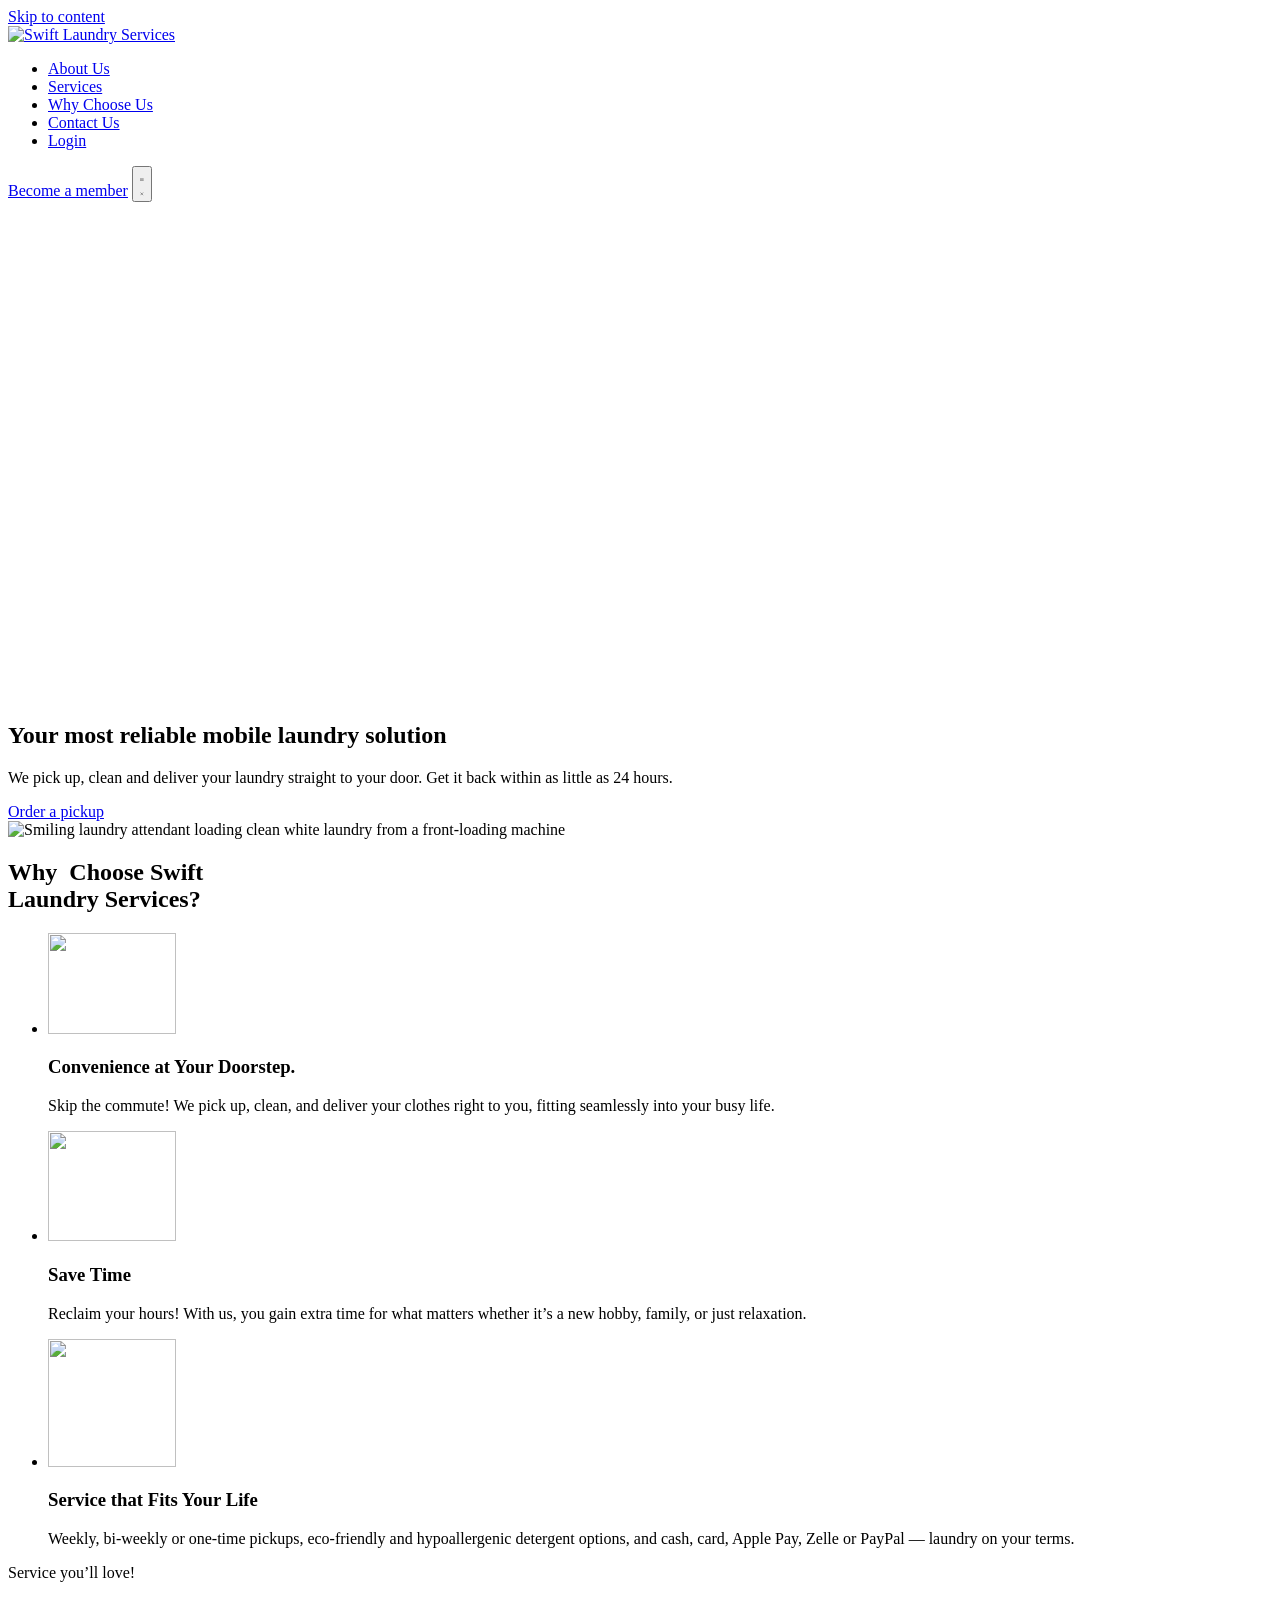
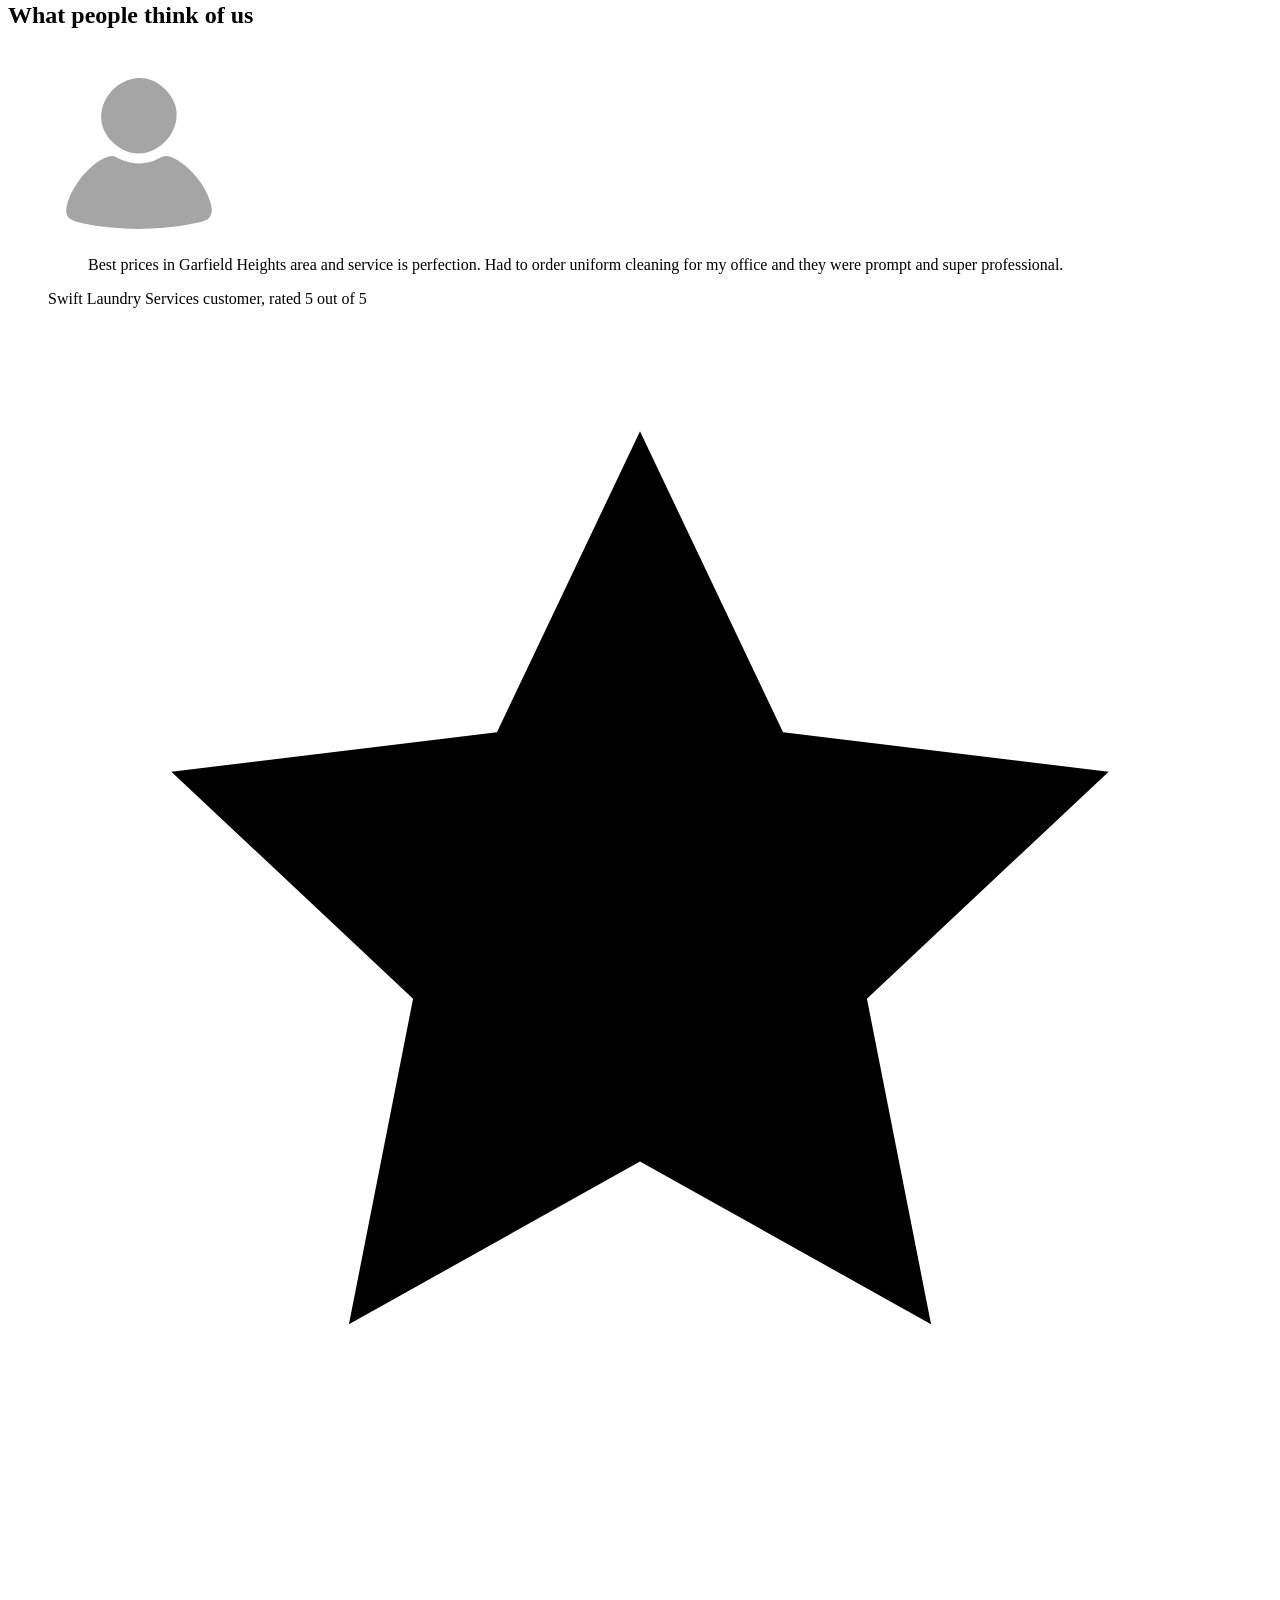
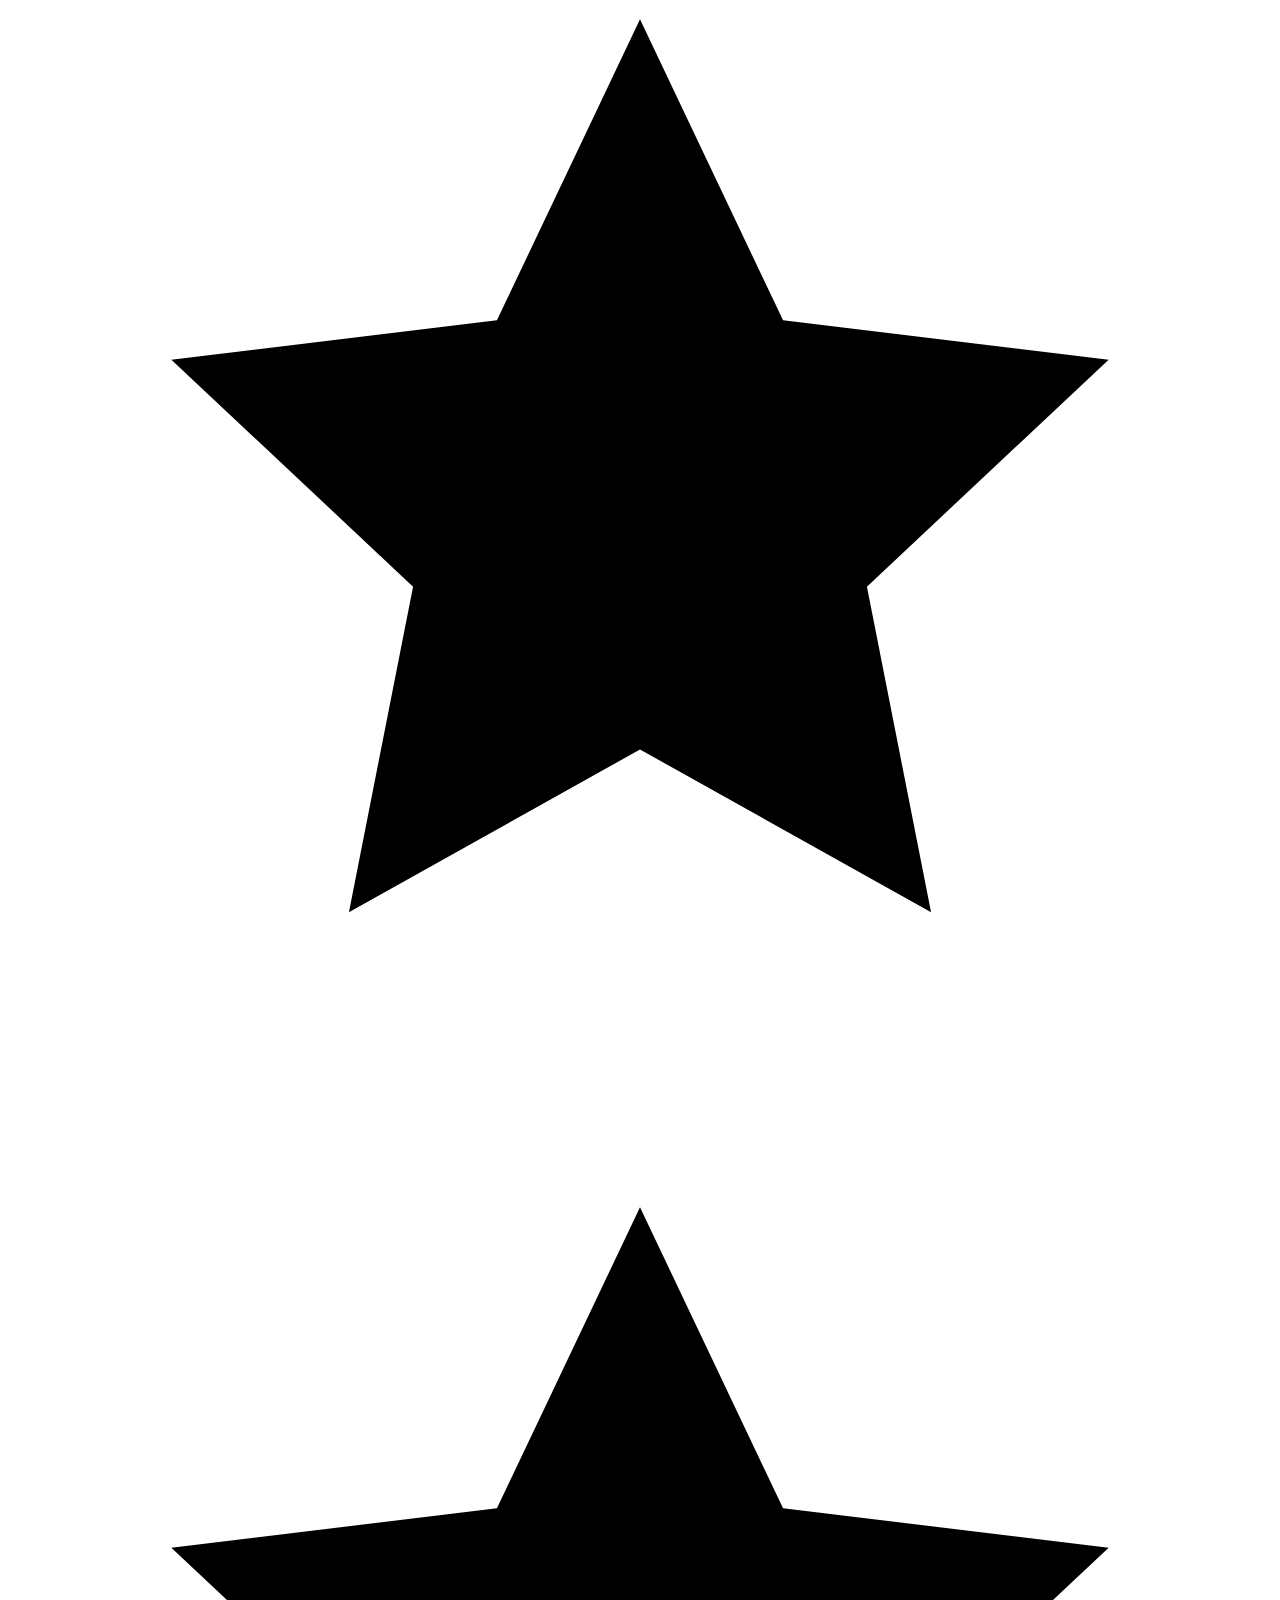
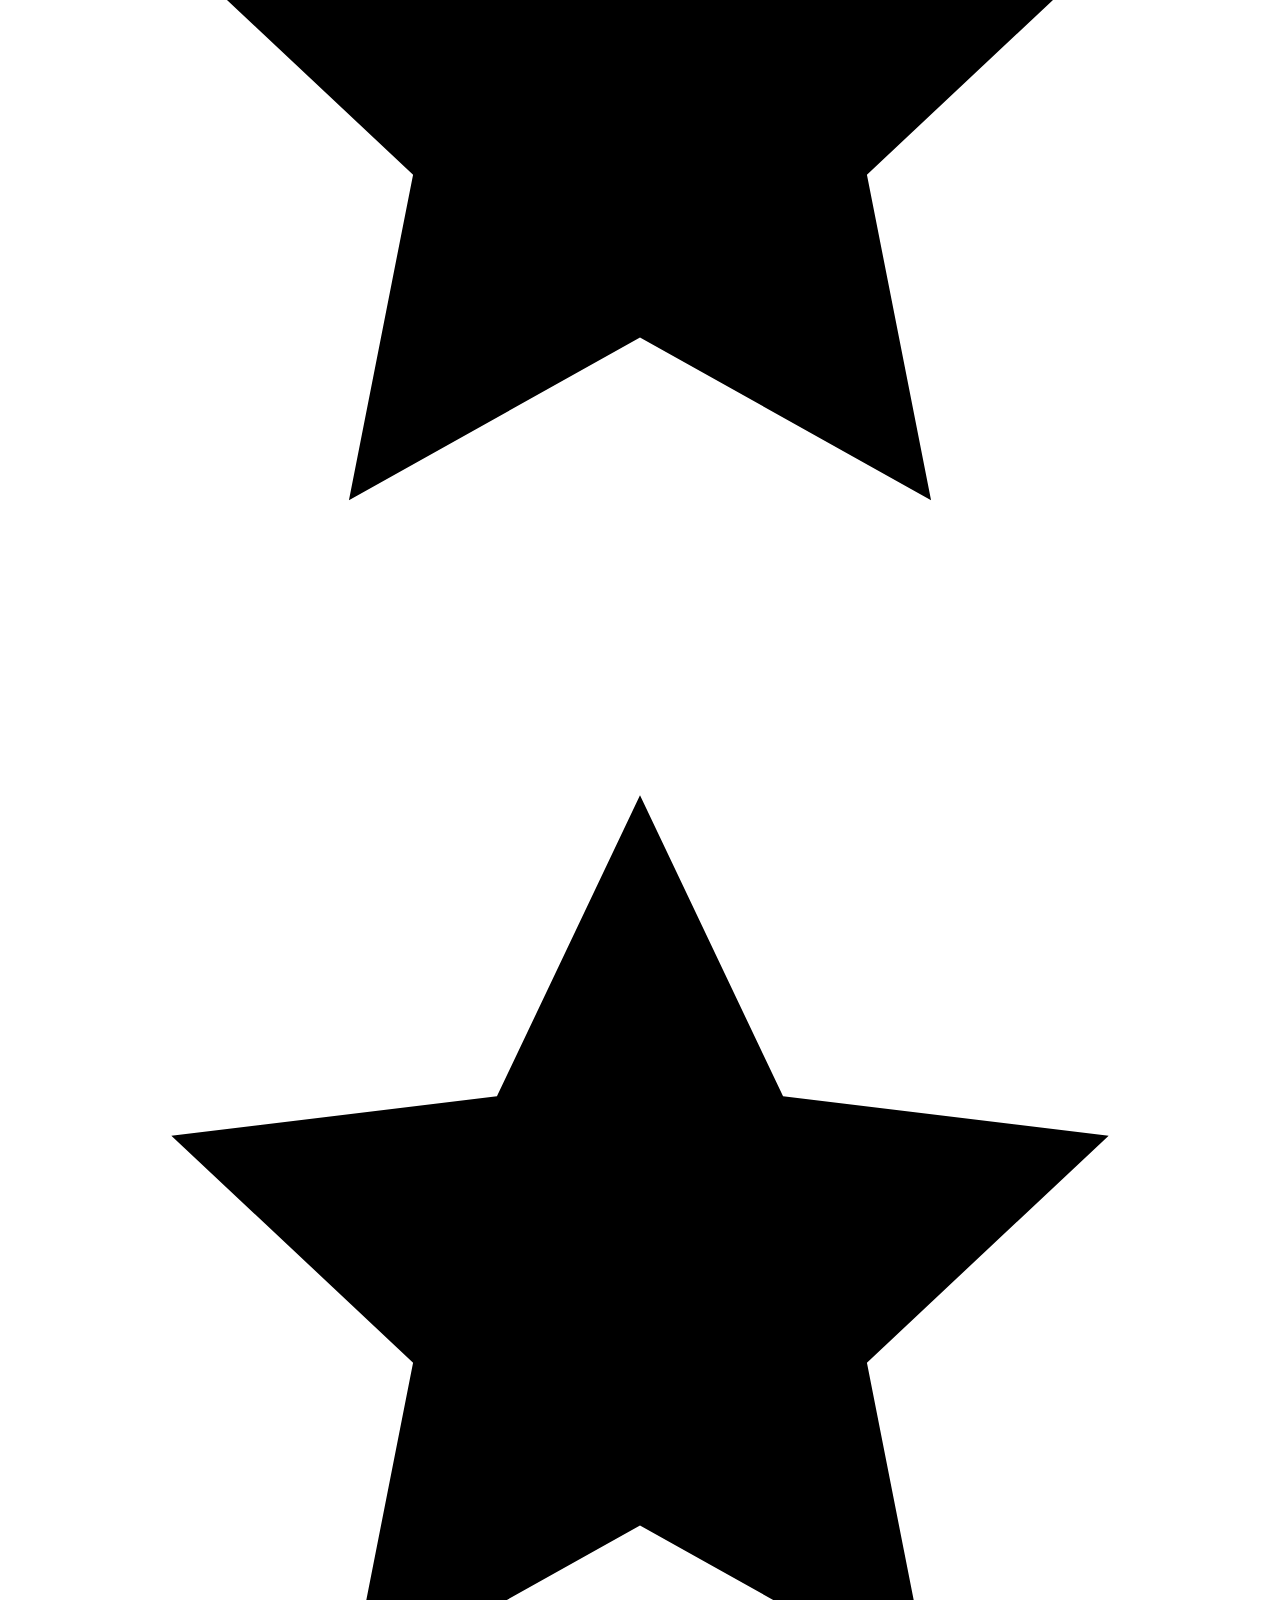
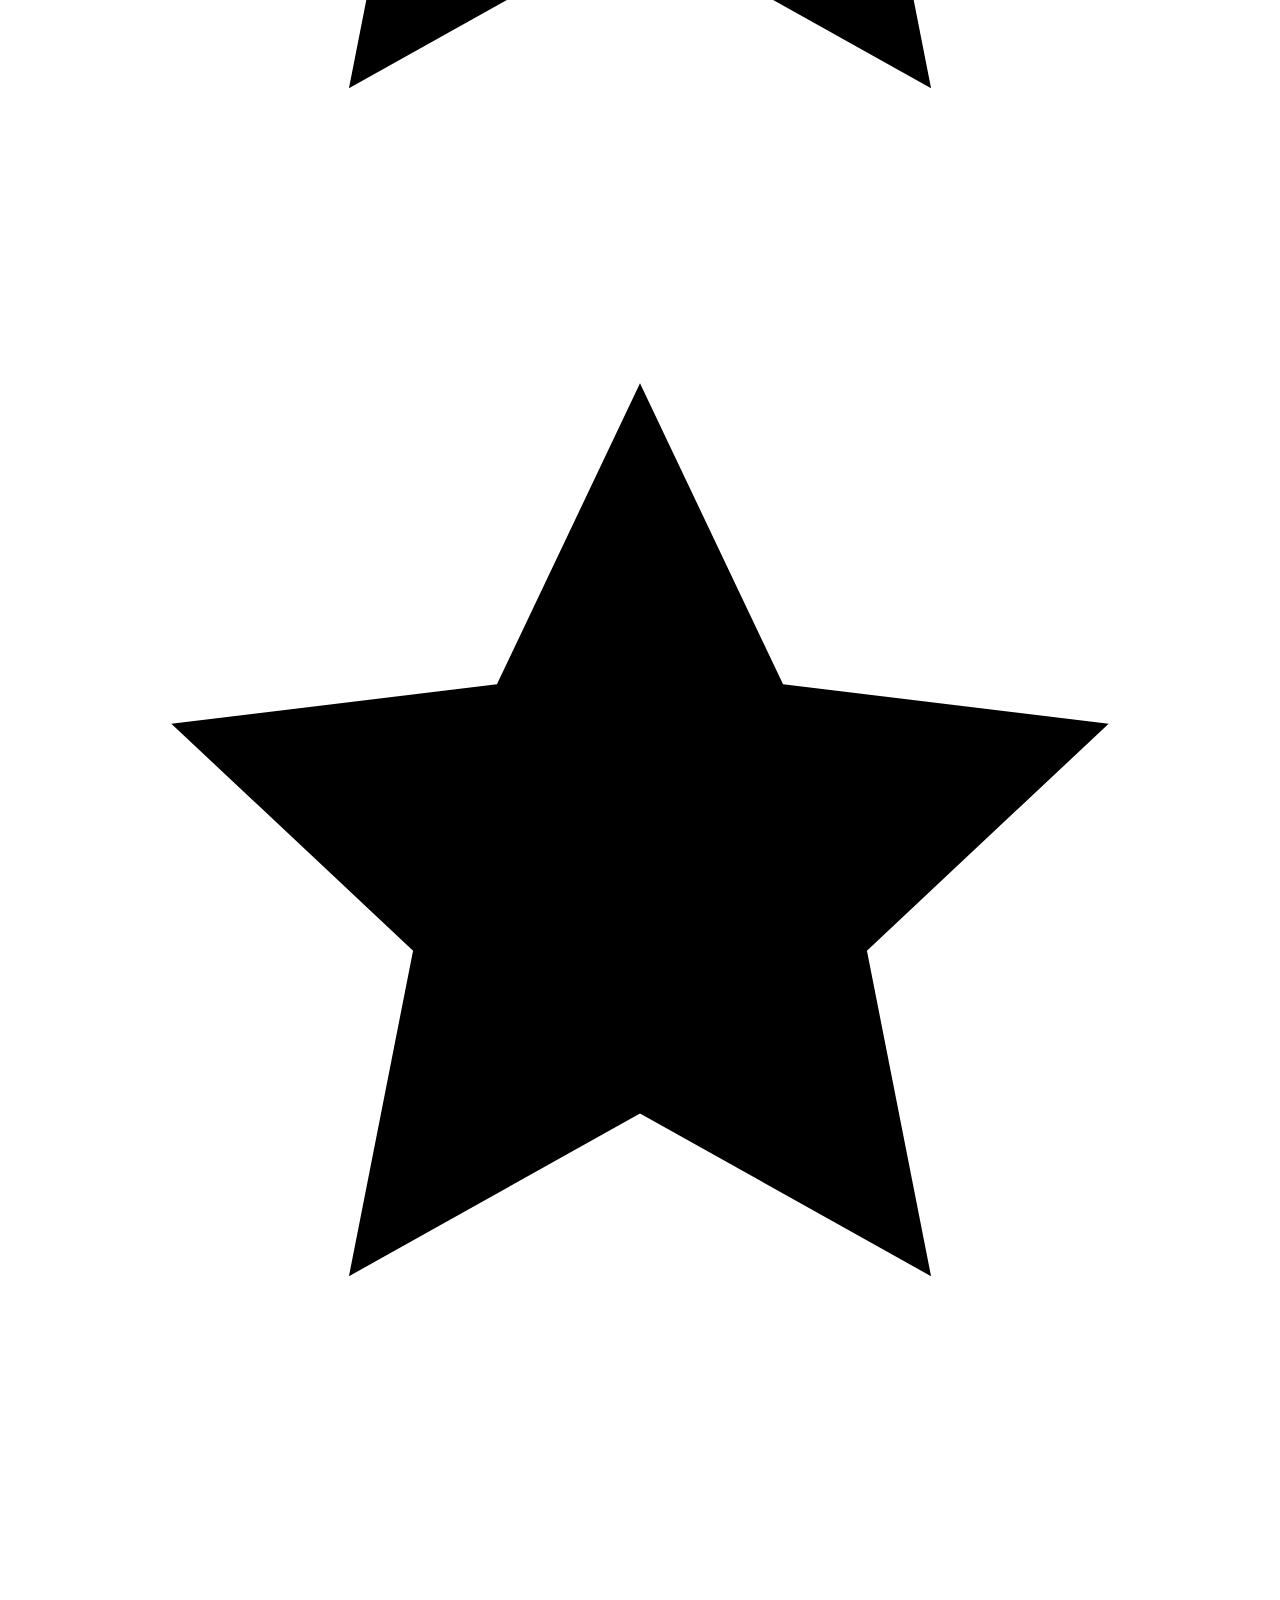
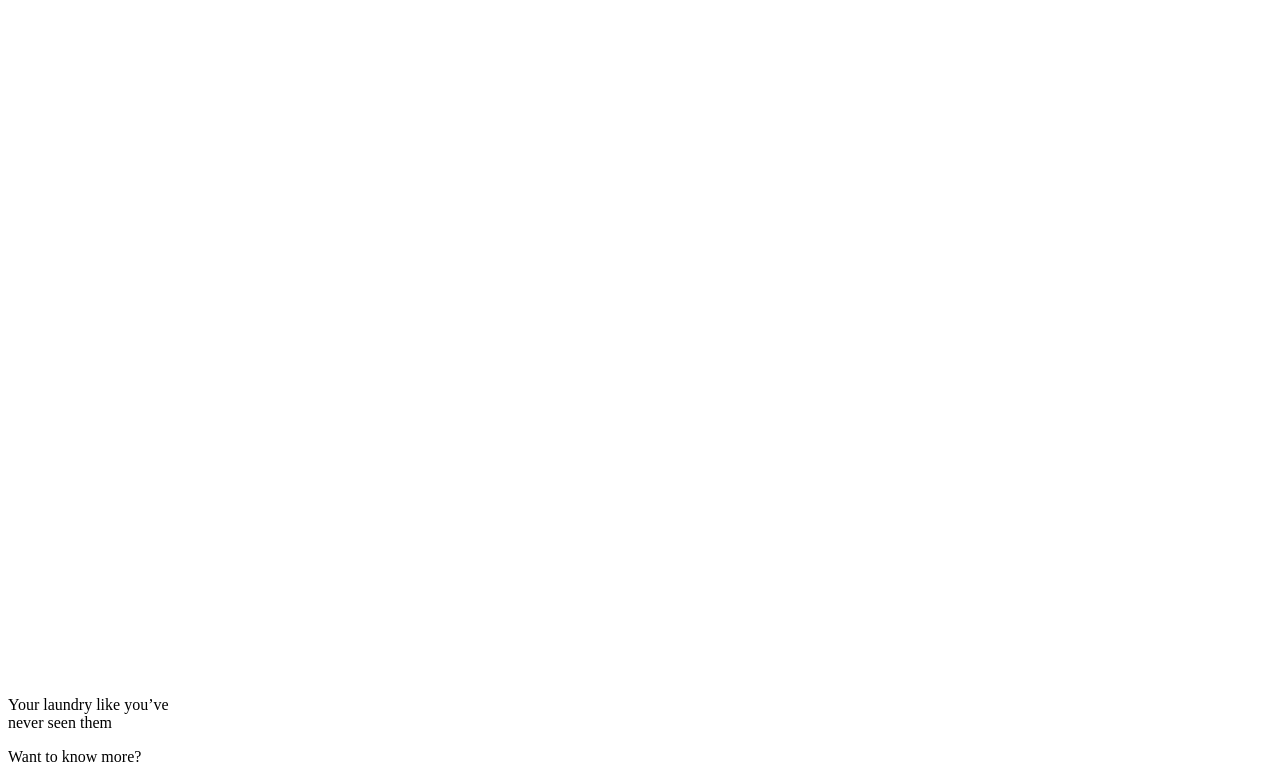
==== index.html @ 9d8fa83d "Add owner's email, Instagram and Facebook; fix 404 base path to /website-pdf/" ====
<!doctype html>
<html lang="en">
<head>
<meta charset="utf-8">
<meta name="viewport" content="width=device-width, initial-scale=1, viewport-fit=cover">
<title>Swift Laundry Services | Mobile Laundry Pickup & Delivery in Garfield Heights</title>
<meta name="description" content="Mobile laundry pickup and delivery in Garfield Heights and the Cleveland suburbs. We pick up, clean and deliver your laundry — back within as little as 24 hours.">
<link rel="canonical" href="https://swift-laundry-services.github.io/website-pdf/">
<meta name="theme-color" content="#3E157B">
<meta property="og:type" content="website">
<meta property="og:site_name" content="Swift Laundry Services">
<meta property="og:title" content="Swift Laundry Services | Mobile Laundry Pickup & Delivery in Garfield Heights">
<meta property="og:description" content="Mobile laundry pickup and delivery in Garfield Heights and the Cleveland suburbs. We pick up, clean and deliver your laundry — back within as little as 24 hours.">
<meta property="og:url" content="https://swift-laundry-services.github.io/website-pdf/">
<meta property="og:image" content="https://swift-laundry-services.github.io/website-pdf/assets/img/og-image.png">
<meta property="og:image:width" content="1200">
<meta property="og:image:height" content="630">
<meta property="og:image:alt" content="Swift Laundry Services — your most reliable mobile laundry solution">
<meta name="twitter:card" content="summary_large_image">
<meta name="twitter:title" content="Swift Laundry Services | Mobile Laundry Pickup & Delivery in Garfield Heights">
<meta name="twitter:description" content="Mobile laundry pickup and delivery in Garfield Heights and the Cleveland suburbs. We pick up, clean and deliver your laundry — back within as little as 24 hours.">
<meta name="twitter:image" content="https://swift-laundry-services.github.io/website-pdf/assets/img/og-image.png">
<link rel="icon" href="favicon.ico" sizes="any">
<link rel="icon" href="assets/img/favicon.svg" type="image/svg+xml">
<link rel="apple-touch-icon" href="assets/img/apple-touch-icon.png">
<link rel="manifest" href="site.webmanifest">
<link rel="preload" href="assets/fonts/montserrat-latin-var.woff2" as="font" type="font/woff2" crossorigin>
<link rel="stylesheet" href="assets/css/styles.css">
<script type="application/ld+json">
{
  "@context": "https://schema.org",
  "@type": "DryCleaningOrLaundry",
  "@id": "https://swift-laundry-services.github.io/website-pdf/#business",
  "name": "Swift Laundry Services",
  "url": "https://swift-laundry-services.github.io/website-pdf/",
  "logo": "https://swift-laundry-services.github.io/website-pdf/assets/img/logo.png",
  "image": "https://swift-laundry-services.github.io/website-pdf/assets/img/og-image.png",
  "description": "Mobile laundry service: we pick up, clean and deliver your laundry straight to your door, back within as little as 24 hours.",
  "telephone": "+1-714-402-7530",
  "email": "swiftlaundryservicess@gmail.com",
  "sameAs": [
    "https://www.instagram.com/swiftlaundryservicess/"
  ],
  "areaServed": [
    {
      "@type": "City",
      "name": "Garfield Heights, Ohio"
    },
    {
      "@type": "AdministrativeArea",
      "name": "Cleveland suburbs, Ohio"
    }
  ],
  "paymentAccepted": "Cash, Credit Card, Apple Pay, Zelle, PayPal",
  "currenciesAccepted": "USD",
  "hasOfferCatalog": {
    "@type": "OfferCatalog",
    "name": "Wash & Fold",
    "itemListElement": [
      {
        "@type": "Offer",
        "name": "Single Load (1/2 laundry bag, 1-10 lbs)",
        "price": "41.99",
        "priceCurrency": "USD"
      },
      {
        "@type": "Offer",
        "name": "Couple Load (1 laundry bag, 10-25 lbs)",
        "price": "56.99",
        "priceCurrency": "USD"
      },
      {
        "@type": "Offer",
        "name": "Family Load (2 laundry bags, 25-40 lbs)",
        "price": "79.99",
        "priceCurrency": "USD"
      }
    ]
  }
}
</script>
</head>
<body>
<a class="skip-link" href="#main">Skip to content</a>
<header class="site-header site-header--home">
  <div class="bar">
    <a class="brand" href="index.html" aria-label="Swift Laundry Services — home">
      <img src="assets/img/logo.svg" alt="Swift Laundry Services" width="324" height="112" data-logo>
    </a>
    <nav class="primary-nav" aria-label="Main">
      <ul class="nav-list">
        <li><a href="about.html">About Us</a></li>
        <li><a href="services.html">Services</a></li>
        <li><a href="why-choose-us.html">Why Choose Us</a></li>
        <li><a href="contact.html">Contact Us</a></li>
        <li><a href="login.html">Login</a></li>
      </ul>
    </nav>
    <a class="btn btn--purple header-member" href="login.html#create">Become a member</a>
    <button class="menu-toggle" type="button" aria-expanded="false" aria-controls="site-menu" aria-label="Open menu">
      <svg class="i-open" viewBox="0 0 22 16" aria-hidden="true" focusable="false"><path d="M0 1h22M0 8h22M0 15h22" stroke="currentColor" stroke-width="2"/></svg>
      <svg class="i-close" viewBox="0 0 22 22" aria-hidden="true" focusable="false"><path d="M3 3l16 16M19 3 3 19" stroke="currentColor" stroke-width="2.2"/></svg>
    </button>
    <nav class="menu-panel" id="site-menu" aria-label="Menu" hidden>
      <ul>
        <li class="menu-main"><a href="about.html">About Us</a></li>
        <li class="menu-main"><a href="services.html">Services</a></li>
        <li class="menu-main"><a href="why-choose-us.html">Why Choose Us</a></li>
        <li class="menu-main"><a href="contact.html">Contact Us</a></li>
        <li><a href="login.html">Login / Create account</a></li>
        <li><a href="order.html">Order a pickup</a></li>
        <li><a href="tel:+17144027530" data-href="tel">Call <span data-bind="phone">(714) 402-7530</span></a></li>
      </ul>
      <a class="btn btn--cyan" href="login.html#create">Become a member</a>
    </nav>
  </div>
</header>
<main id="main">
<section class="hero" aria-labelledby="hero-title">
  <div class="hero-bg"><picture><source type="image/webp" srcset="assets/img/design/hero-woman-640.webp 640w, assets/img/design/hero-woman-1037.webp 1037w" sizes="100vw"><img src="assets/img/design/hero-woman-1037.jpg" alt="Smiling woman holding a fresh, clean white towel to her face" width="1037" height="496" fetchpriority="high" decoding="async"></picture></div>
  <div class="hero-box">
    <h1 id="hero-title">Your most reliable mobile laundry solution</h1>
    <p>We pick up, clean and deliver your laundry straight to your door. Get it back within as little as 24 hours.</p>
    <a class="btn btn--purple" href="order.html">Order a pickup</a>
  </div>
</section>

<section class="why" aria-labelledby="why-title">
  <div class="wrap">
    <div class="why-photo"><picture><source type="image/webp" srcset="assets/img/design/why-laundromat-400.webp 400w, assets/img/design/why-laundromat-620.webp 620w" sizes="(min-width: 861px) 27vw, 90vw"><img src="assets/img/design/why-laundromat-620.jpg" alt="Smiling laundry attendant loading clean white laundry from a front-loading machine" width="620" height="670" loading="lazy" decoding="async"></picture></div>
    <div>
      <h2 class="h-lg" id="why-title">Why&nbsp; Choose Swift<br>Laundry Services?</h2>
      <ul class="why-list" role="list">
      <li><img src="assets/img/design/icons/box.svg" alt="" width="128" height="101" loading="lazy"><div><h3>Convenience at Your Doorstep.</h3><p>Skip the commute! We pick up, clean, and deliver your clothes right to you, fitting seamlessly into your busy life.</p></div></li>
      <li><img src="assets/img/design/icons/time.svg" alt="" width="128" height="110" loading="lazy"><div><h3>Save Time</h3><p>Reclaim your hours! With us, you gain extra time for what matters whether it’s a new hobby, family, or just relaxation.</p></div></li>
      <li><img src="assets/img/design/icons/smile.svg" alt="" width="128" height="128" loading="lazy"><div><h3>Service that Fits Your Life</h3><p>Weekly, bi-weekly or one-time pickups, eco-friendly and hypoallergenic detergent options, and cash, card, Apple Pay, Zelle or PayPal — laundry on your terms.</p></div></li>
      </ul>
    </div>
  </div>
</section>

<section class="reviews" aria-labelledby="reviews-title">
  <span class="eyebrow">Service you’ll love!</span>
  <h2 class="h-lg" id="reviews-title">What people think of us</h2>
  <div class="carousel" data-carousel>
    <!-- TODO(owner): add more REAL reviews as extra <figure class="review"> blocks; arrows appear automatically when there is more than one.
         The PDF's second sample review ("I recommend Poplin to everyone…") names another laundry company, so it is not used. -->
    <div class="carousel-track" aria-live="polite">
      <figure class="review">
        <div class="avatar"><svg aria-hidden="true" focusable="false" viewBox="0 0 182.0 187.0" width="182" height="187"><path fill="#FFFFFF" d="M176.63 90.06C176.63 137.35 138.29 175.69 91.00 175.69C43.71 175.69 5.37 137.35 5.37 90.06C5.37 42.76 43.71 4.42 91.00 4.42C138.29 4.42 176.63 42.76 176.63 90.06"/><path fill="#A5A5A5" d="M159.15 144.90C152.85 130.55 137.35 113.55 122.51 107.87C115.18 105.06 111.14 110.22 104.50 112.31C93.53 115.77 83.78 114.85 73.29 110.65C68.02 108.55 66.38 105.61 59.88 107.74C42.70 113.35 25.04 135.73 19.89 152.62C14.88 169.04 21.31 171.50 35.64 174.46C69.43 181.45 106.54 181.64 140.47 175.52C145.56 174.60 157.02 173.01 160.47 169.62C167.07 163.15 162.34 152.16 159.15 144.90"/><path fill="#A5A5A5" d="M116.83 39.89C81.94 6.14 30.10 58.95 64.76 93.29C99.66 127.88 152.47 74.35 116.83 39.89"/></svg></div>
        <blockquote><p>Best prices in Garfield Heights area and service is perfection. Had to order uniform cleaning for my office and they were prompt and super professional.</p></blockquote>
        <figcaption class="visually-hidden">Swift Laundry Services customer, rated 5 out of 5</figcaption>
        <div class="stars" aria-hidden="true"><svg viewBox="0 0 24 24" aria-hidden="true" focusable="false"><path fill="currentColor" d="M12 2.5l2.9 6.1 6.6.8-4.9 4.6 1.3 6.6L12 17.3l-5.9 3.3 1.3-6.6-4.9-4.6 6.6-.8z"/></svg><svg viewBox="0 0 24 24" aria-hidden="true" focusable="false"><path fill="currentColor" d="M12 2.5l2.9 6.1 6.6.8-4.9 4.6 1.3 6.6L12 17.3l-5.9 3.3 1.3-6.6-4.9-4.6 6.6-.8z"/></svg><svg viewBox="0 0 24 24" aria-hidden="true" focusable="false"><path fill="currentColor" d="M12 2.5l2.9 6.1 6.6.8-4.9 4.6 1.3 6.6L12 17.3l-5.9 3.3 1.3-6.6-4.9-4.6 6.6-.8z"/></svg><svg viewBox="0 0 24 24" aria-hidden="true" focusable="false"><path fill="currentColor" d="M12 2.5l2.9 6.1 6.6.8-4.9 4.6 1.3 6.6L12 17.3l-5.9 3.3 1.3-6.6-4.9-4.6 6.6-.8z"/></svg><svg viewBox="0 0 24 24" aria-hidden="true" focusable="false"><path fill="currentColor" d="M12 2.5l2.9 6.1 6.6.8-4.9 4.6 1.3 6.6L12 17.3l-5.9 3.3 1.3-6.6-4.9-4.6 6.6-.8z"/></svg></div>
      </figure>
    </div>
    <button class="carousel-btn carousel-btn--prev" type="button" aria-label="Previous review" hidden><svg class="" viewBox="0 0 24 24" aria-hidden="true" focusable="false"><path d="M19 12H5M12 19l-7-7 7-7"/></svg></button>
    <button class="carousel-btn carousel-btn--next" type="button" aria-label="Next review" hidden><svg class="" viewBox="0 0 24 24" aria-hidden="true" focusable="false"><path d="M5 12h14M12 5l7 7-7 7"/></svg></button>
  </div>
</section>

<section class="strip" aria-label="Your laundry like you’ve never seen it">
  <picture><source type="image/webp" srcset="assets/img/design/laundry-strip-800.webp 800w, assets/img/design/laundry-strip-1280.webp 1280w, assets/img/design/laundry-strip-1920.webp 1920w" sizes="100vw"><img src="assets/img/design/laundry-strip-1280.jpg" alt="Neatly folded colourful clothes, pressed shirts on hangers and stacked denim jeans" width="1920" height="812" loading="lazy" decoding="async"></picture>
  <p class="strip-banner">Your laundry like you’ve<br>never seen them</p>
</section>

<section class="faq-section" id="faq" aria-labelledby="faq-title">
  <span class="eyebrow">Want to know more?</span>
  <h2 class="faq-title" id="faq-title">Frequently asked <strong>questions</strong></h2>
  <div class="wrap faq-cols">
    <div class="faq-col">
      <details class="faq">
        <summary>How do you care for your laundry?<span class="pm" aria-hidden="true"></span></summary>
        <div class="faq-body"><p>Every order is sorted, stains are pre-treated, and your laundry is washed, dried and neatly folded before it comes back to you. If you have sensitive skin or prefer greener products, ask for our eco-friendly or hypoallergenic detergent options.</p></div>
      </details>
      <details class="faq">
        <summary>Pricing &amp; Payment?<span class="pm" aria-hidden="true"></span></summary>
        <div class="faq-body"><p>Wash &amp; fold is priced by the bag: <strong data-price="washFold.0.price">$41.99</strong> for a half bag (1–10 lbs), <strong data-price="washFold.1.price">$56.99</strong> for one full bag (10–25 lbs) and <strong data-price="washFold.2.price">$79.99</strong> for two full bags (25–40 lbs). Any additional weight is <span data-price="extraPerLb">$1.90</span>/lb, and we weigh your order at pickup. See all prices on our <a href="services.html">Services page</a>.</p><p>We accept cash, card, Apple Pay, Zelle and PayPal.</p></div>
      </details>
      <details class="faq">
        <summary>Pick-up / Drop-off?<span class="pm" aria-hidden="true"></span></summary>
        <div class="faq-body"><p>Pickup and delivery are handled directly by our own team, not third parties, with weekly, bi-weekly or one-time pickups. <a href="order.html">Request a pickup</a> or call us on <a href="tel:+17144027530" data-href="tel">(714) 402-7530</a>.</p></div>
      </details>
    </div>
    <div class="faq-col">
      <details class="faq">
        <summary>Do you serve my area?<span class="pm" aria-hidden="true"></span></summary>
        <div class="faq-body"><p>We serve Garfield Heights and the Cleveland suburbs. Not sure if your street is covered? Call us on <a href="tel:+17144027530" data-href="tel">(714) 402-7530</a> and we’ll let you know.</p></div>
      </details>
      <details class="faq">
        <summary>What are your turnaround times?<span class="pm" aria-hidden="true"></span></summary>
        <div class="faq-body"><p>You can get your laundry back within as little as 24 hours. Let us know when you book if you need it back by a certain day.</p></div>
      </details>
      <details class="faq faq--parent" open>
        <summary>Limitations?<span class="pm" aria-hidden="true"></span></summary>
        <div class="faq-body">
          <details class="faq-sub">
            <summary>Size limitations<span class="pm" aria-hidden="true"></span></summary>
            <div class="faq-body"><p>Very large or bulky items may need special handling. Please call us on <a href="tel:+17144027530" data-href="tel">(714) 402-7530</a> before your pickup and we’ll let you know what we can take.</p></div>
          </details>
          <details class="faq-sub">
            <summary>Weight limitations<span class="pm" aria-hidden="true"></span></summary>
            <div class="faq-body"><p>Our bag prices cover up to 40 lbs (two full bags). Any additional weight is <span data-price="extraPerLb">$1.90</span>/lb, and we weigh your order at pickup.</p></div>
          </details>
          <details class="faq-sub">
            <summary>Unsafe or Unsanitary Laundry<span class="pm" aria-hidden="true"></span></summary>
            <div class="faq-body"><p>For everyone’s safety we may not be able to accept laundry that is unsafe or unsanitary to handle. Please let us know about anything unusual when you book.</p></div>
          </details>
        </div>
      </details>
    </div>
  </div>
</section>

<section class="cta" aria-label="Book a pickup">
  <div class="cta-photo"><picture><source type="image/webp" srcset="assets/img/design/cta-family-700.webp 700w, assets/img/design/cta-family-1365.webp 1365w" sizes="(min-width: 861px) 71vw, 100vw"><img src="assets/img/design/cta-family-1365.jpg" alt="" width="1896" height="750" loading="lazy" decoding="async"></picture></div>
  <div class="cta-copy">
    <h2 id="cta-title">Why&nbsp; Choose Swift<br>Laundry Services?</h2>
    <p>We pick up, clean and deliver your laundry straight to your door. Get it back within as little as 24 hours.</p>
    <a class="btn btn--cyan" href="order.html">Order a pickup</a>
  </div>
</section>

</main>
<footer class="site-footer">
  <div class="wrap">
    <a href="index.html" aria-label="Swift Laundry Services — home"><img src="assets/img/logo.svg" alt="Swift Laundry Services" width="324" height="112" loading="lazy" data-logo></a>
    <ul class="footer-links">
      <li><a href="about.html">About Us</a></li>
      <li><a href="services.html">Services</a></li>
      <li><a href="why-choose-us.html">Why Choose Us</a></li>
      <li><a href="contact.html">Contact Us</a></li>
      <li><a href="order.html">Order a pickup</a></li>
    </ul>
    <div class="footer-meta">
      <a href="tel:+17144027530" data-href="tel"><span data-bind="phone">(714) 402-7530</span></a>
      <a href="#" data-href="email" data-requires="business.email" hidden><span data-bind="email"></span></a>
      <ul class="footer-social" data-social-row hidden>
        <li><a data-social="instagram" href="#" aria-label="Instagram" hidden><svg aria-hidden="true" focusable="false" viewBox="-0 -416 448 448"><path fill="currentColor" transform="scale(1,-1)" d="M224.10000610351562 307C160.5 307 109.19999694824219 255.6999969482422 109.19999694824219 192.10000610351562C109.19999694824219 128.5 160.5 77.20001220703125 224.10000610351562 77.20001220703125C287.70001220703125 77.20001220703125 339.0 128.5 339.0 192.10000610351562C339.0 255.70001220703125 287.70001220703125 307.0 224.10000610351562 307.0ZM224.10000610351562 117.39999389648438C183.0 117.39999389648438 149.40000915527344 150.89999389648438 149.40000915527344 192.09999084472656C149.40000915527344 233.29998779296875 182.90000915527344 266.79998779296875 224.10000610351562 266.79998779296875C265.29998779296875 266.79998779296875 298.79998779296875 233.29998779296875 298.79998779296875 192.09999084472656C298.79998779296875 150.89999389648438 265.1999816894531 117.39999389648438 224.09999084472656 117.39999389648438ZM370.5 311.70001220703125C370.5 296.79998779296875 358.5 284.8999938964844 343.70001220703125 284.8999938964844C328.8000183105469 284.8999938964844 316.9000244140625 296.8999938964844 316.9000244140625 311.70001220703125C316.9000244140625 326.5 328.9000244140625 338.5 343.70001220703125 338.5C358.5 338.5 370.5 326.5 370.5 311.70001220703125ZM446.6000061035156 284.5C444.8999938964844 320.3999938964844 436.70001220703125 352.20001220703125 410.3999938964844 378.3999938964844C384.1999816894531 404.6000061035156 352.3999938964844 412.79998779296875 316.5 414.6000061035156C279.5 416.70001220703125 168.60000610351562 416.70001220703125 131.60000610351562 414.6000061035156C95.80000305175781 412.8999938964844 64.0 404.70001220703125 37.69999694824219 378.5C11.399993896484375 352.29998779296875 3.29998779296875 320.5 1.4999847412109375 284.6000061035156C-0.6000213623046875 247.60000610351562 -0.6000213623046875 136.70001220703125 1.4999847412109375 99.70001220703125C3.199981689453125 63.800018310546875 11.399978637695312 32.0 37.699981689453125 5.800018310546875C63.99998474121094 -20.39996337890625 95.69998168945312 -28.5999755859375 131.59999084472656 -30.399993896484375C168.59999084472656 -32.5 279.5 -32.5 316.5 -30.399993896484375C352.3999938964844 -28.699981689453125 384.20001220703125 -20.5 410.3999938964844 5.800018310546875C436.6000061035156 32.000030517578125 444.79998779296875 63.800018310546875 446.6000061035156 99.70001220703125C448.70001220703125 136.70001220703125 448.70001220703125 247.50001525878906 446.6000061035156 284.5ZM398.79998779296875 60.0C391.0 40.399993896484375 375.8999938964844 25.29998779296875 356.1999816894531 17.399993896484375C326.6999816894531 5.699981689453125 256.6999816894531 8.399993896484375 224.0999755859375 8.399993896484375C191.49996948242188 8.399993896484375 121.39997863769531 5.79998779296875 91.99996948242188 17.399993896484375C72.39996337890625 25.199981689453125 57.299957275390625 40.29998779296875 49.39996337890625 60.0C37.69996643066406 89.5 40.39996337890625 159.5 40.39996337890625 192.10000610351562C40.39996337890625 224.70001220703125 37.799957275390625 294.79998779296875 49.39996337890625 324.20001220703125C57.19996643066406 343.8000183105469 72.29997253417969 358.9000244140625 91.99996948242188 366.8000183105469C121.49996948242188 378.5 191.49996948242188 375.8000183105469 224.0999755859375 375.8000183105469C256.6999816894531 375.8000183105469 326.79998779296875 378.4000244140625 356.1999816894531 366.8000183105469C375.79998779296875 359.0 390.8999938964844 343.9000244140625 398.79998779296875 324.20001220703125C410.5 294.70001220703125 407.79998779296875 224.70001220703125 407.79998779296875 192.10000610351562C407.79998779296875 159.5 410.5 89.4000244140625 398.79998779296875 60.0Z"/></svg></a></li>
        <li><a data-social="facebook" href="#" aria-label="Facebook" hidden><svg aria-hidden="true" focusable="false" viewBox="0 -448 512 510"><path fill="currentColor" transform="scale(1,-1)" d="M512 192C512 333.3999938964844 397.3999938964844 448.0 256.0 448.0C114.60000610351562 448.0 0.0 333.3999938964844 0.0 192.0C0.0 72.0 82.69999694824219 -28.79998779296875 194.1999969482422 -56.5V113.79998779296875H141.39999389648438V192.0H194.1999969482422V225.6999969482422C194.1999969482422 312.79998779296875 233.60000610351562 353.20001220703125 319.20001220703125 353.20001220703125C335.4000244140625 353.20001220703125 363.4000244140625 350.0 374.9000244140625 346.79998779296875V276.0C368.9000244140625 276.6000061035156 358.4000244140625 277.0 345.3000183105469 277.0C303.3000183105469 277.0 287.1000061035156 261.1000061035156 287.1000061035156 219.8000030517578V192.0H370.70001220703125L356.3000183105469 113.79998779296875H287.0V-62.100006103515625C413.79998779296875 -46.79998779296875 512.0 61.100006103515625 512.0 192.0Z"/></svg></a></li>
      </ul>
      <span>&copy; <span data-bind="year">2026</span> Swift Laundry Services</span>
    </div>
  </div>
</footer>
<script src="assets/js/site-config.js"></script>
<script src="assets/js/main.js"></script>
</body>
</html>
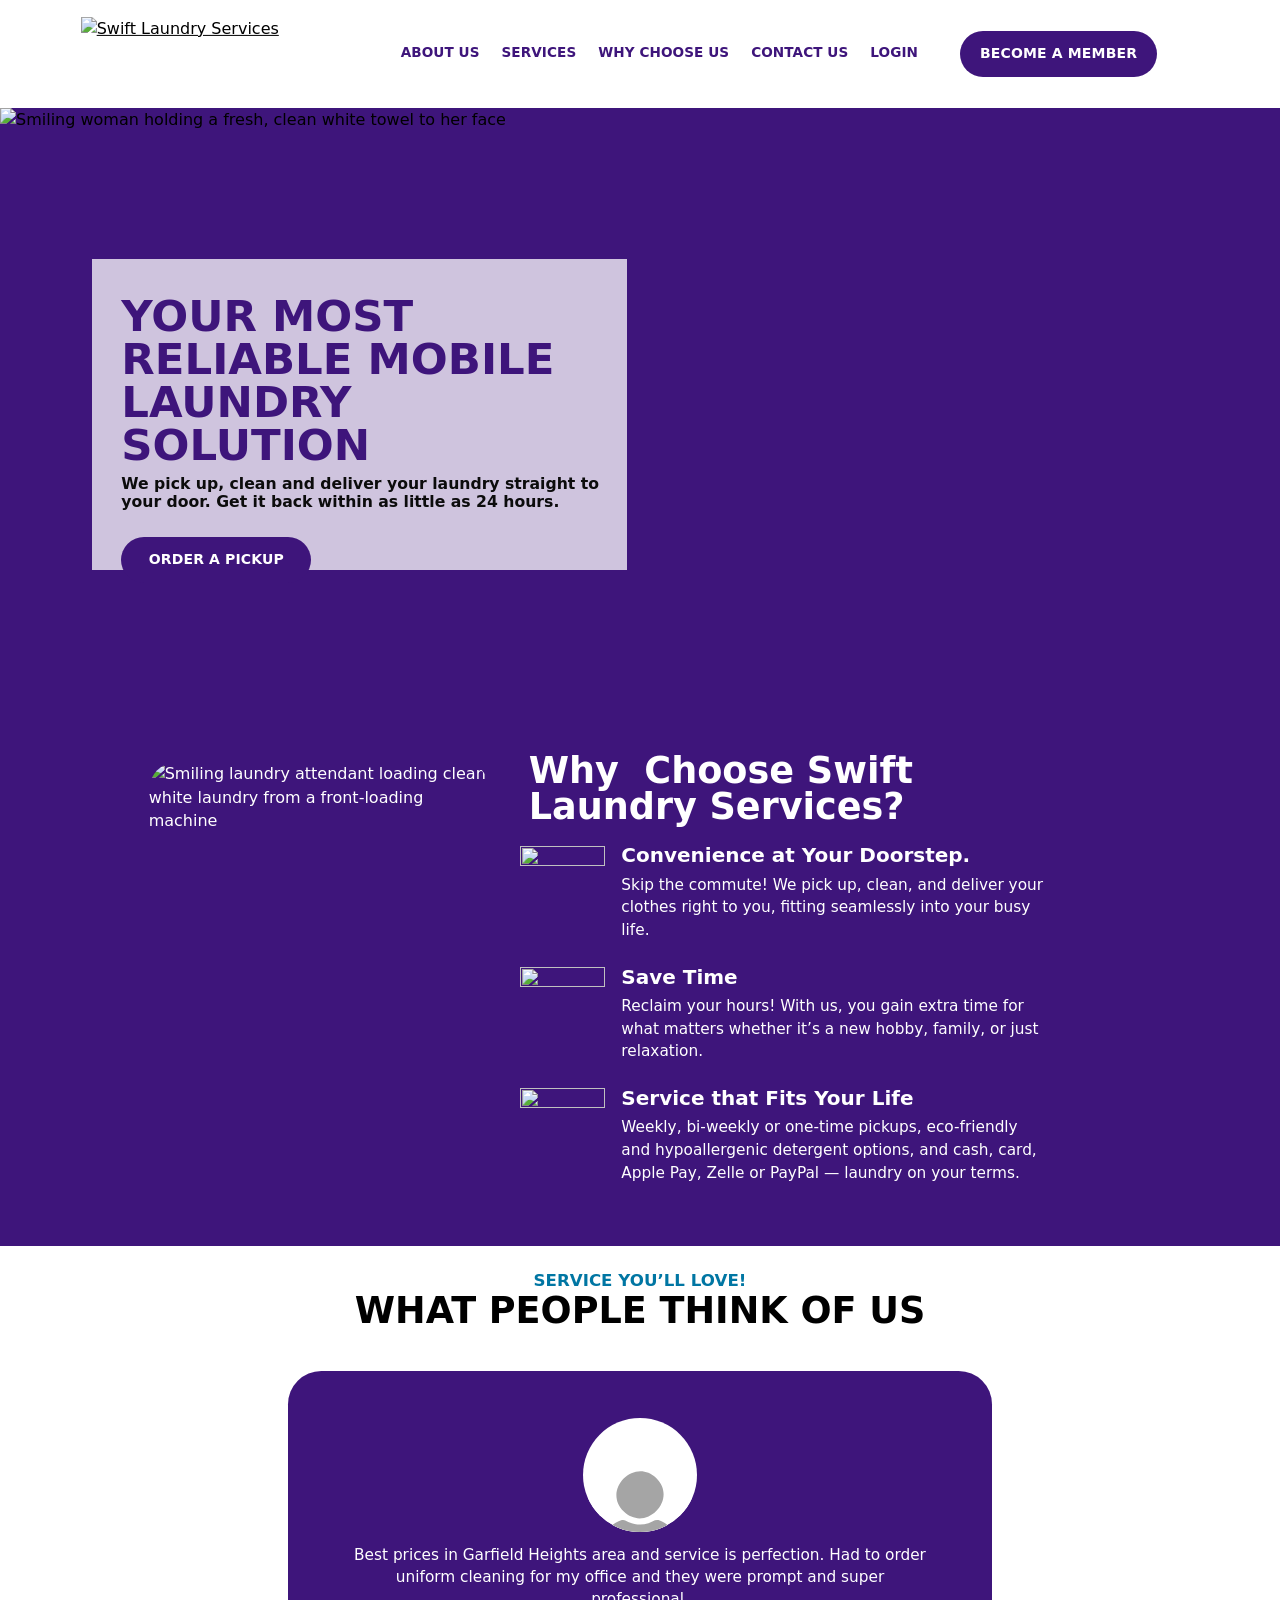
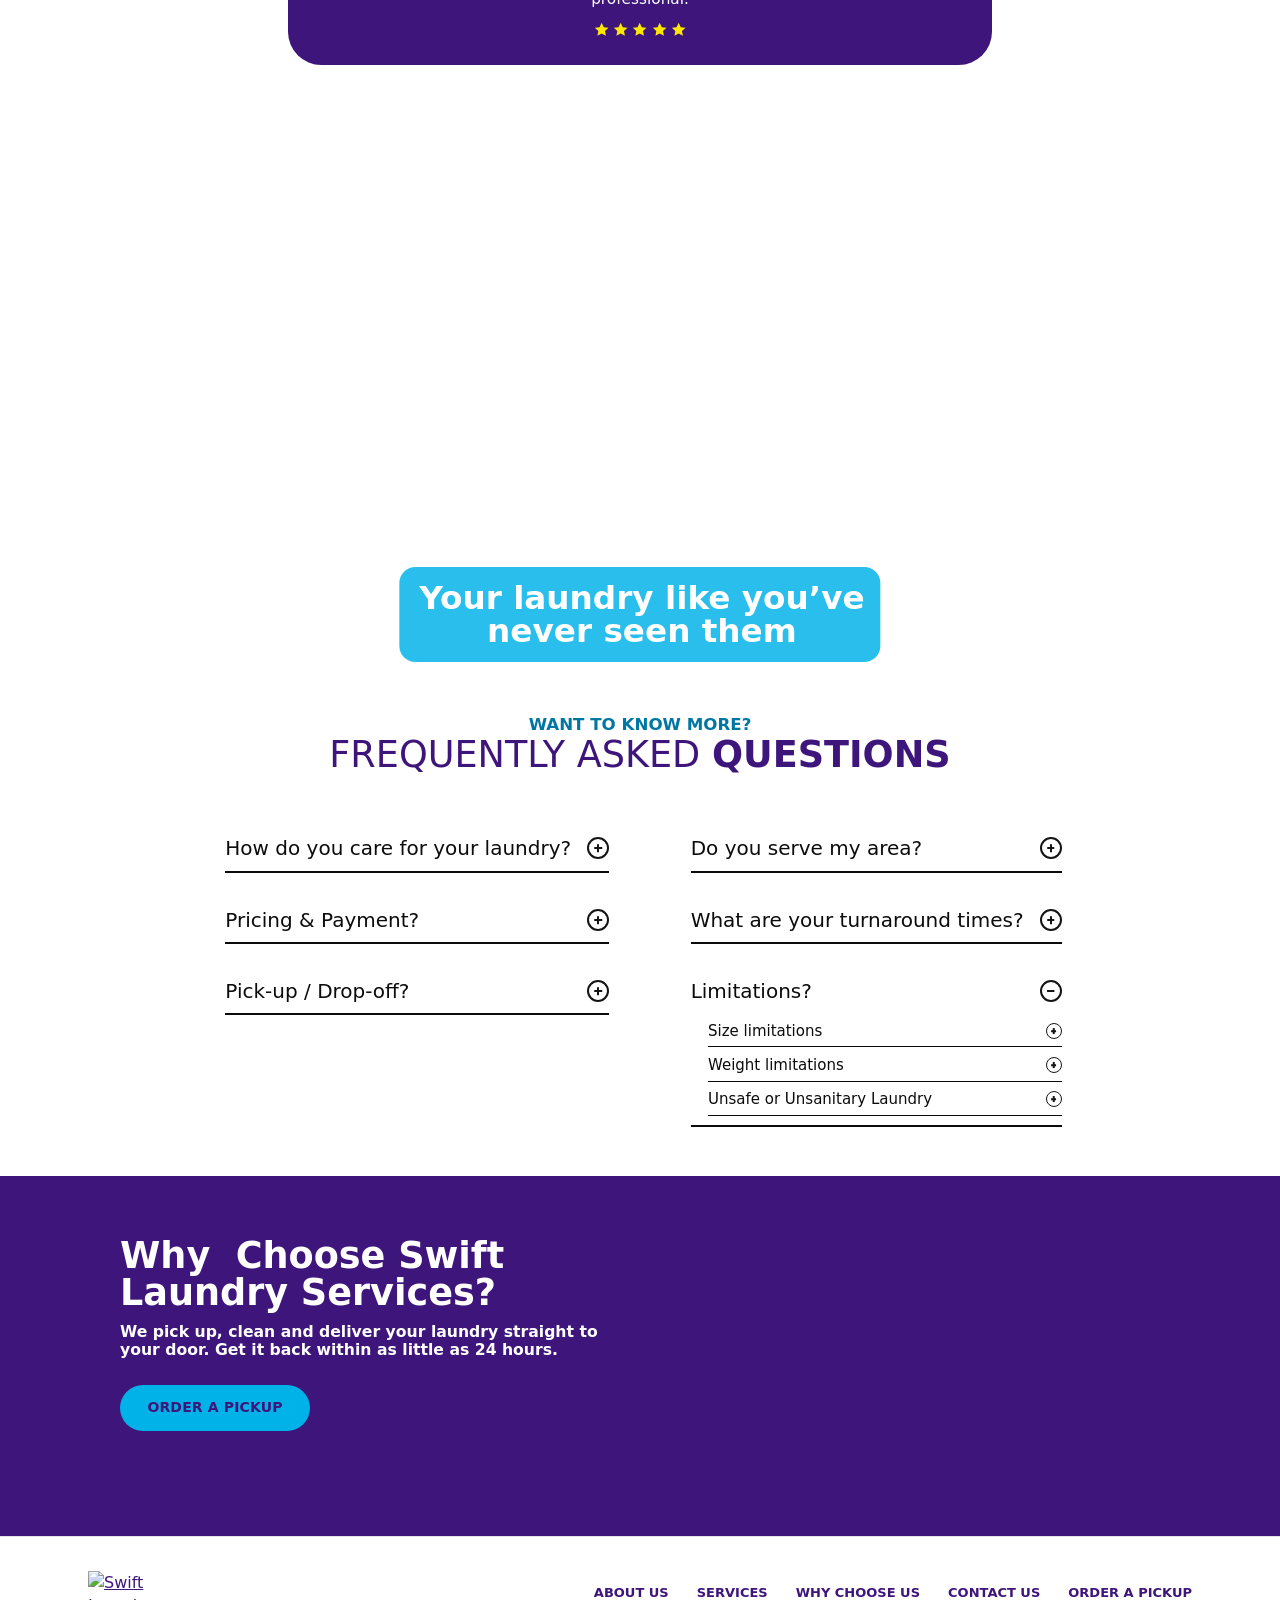
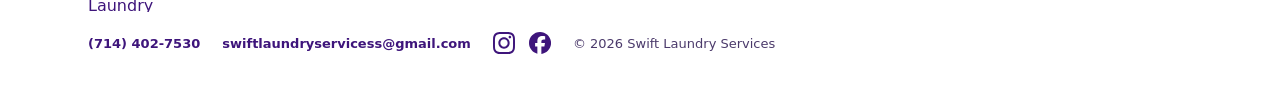
==== commit cb9f2db3: "Add author credits for Innocent Christo (meta author, humans.txt, source headers)" ====
--- a/index.html
+++ b/index.html
@@ -2,6 +2,9 @@
 <html lang="en">
 <head>
 <meta charset="utf-8">
+<!-- Designed & developed by Innocent Christo. © 2026 Innocent Christo. Built for Swift Laundry Services. -->
+<meta name="author" content="Innocent Christo">
+<link rel="author" href="humans.txt">
 <meta name="viewport" content="width=device-width, initial-scale=1, viewport-fit=cover">
 <title>Swift Laundry Services | Mobile Laundry Pickup & Delivery in Garfield Heights</title>
 <meta name="description" content="Mobile laundry pickup and delivery in Garfield Heights and the Cleveland suburbs. We pick up, clean and deliver your laundry — back within as little as 24 hours.">
--- a/assets/css/styles.css
+++ b/assets/css/styles.css
@@ -0,0 +1,462 @@
+/*!
+ * Swift Laundry Services website
+ * Designed & developed by Innocent Christo
+ * © 2026 Innocent Christo. All rights reserved.
+ */
+/* ==========================================================================
+   Swift Laundry Services — styles built to match the owner's design PDF.
+   The PDF is a 1920px-wide desktop design. On desktop every measurement is
+   written in "design pixels" and scaled with --u (1 design px = 100vw/1920,
+   capped at 1px), so the layout keeps the PDF's proportions at any width.
+   Phones get their own stacked layout (see the media queries).
+   ========================================================================== */
+@font-face {
+  font-family: "Montserrat";
+  src: url("../fonts/montserrat-latin-var.woff2") format("woff2");
+  font-weight: 100 900; font-style: normal; font-display: swap;
+}
+:root {
+  --cyan-ink: #0076A3; /* PDF cyan darkened for text/buttons (AA 4.6:1 vs white) */
+  /* palette sampled from the PDF */
+  --purple: #3E157B;
+  --cyan: #00B2E8;
+  --ink: #0C0C0C;
+  --black: #000;
+  --red: #D11A1A; /* PDF #FF2E2E darkened for WCAG AA */
+  --star: #FFE700;
+  --divider: #A9A9A9;
+  --white: #fff;
+  --u: min(calc(100vw / 1920), 1px);
+  --gutter: 20px;
+  --font: "Montserrat", system-ui, -apple-system, "Segoe UI", Arial, sans-serif;
+}
+*, *::before, *::after { box-sizing: border-box; }
+html { -webkit-text-size-adjust: 100%; scroll-behavior: smooth; scroll-padding-top: calc(var(--u) * 110); }
+@media (prefers-reduced-motion: reduce) { html { scroll-behavior: auto; } *, *::before, *::after { transition: none !important; animation: none !important; } }
+body { margin: 0; font-family: var(--font); font-weight: 500; color: var(--black); background: #fff; font-size: max(16px, calc(var(--u) * 23)); line-height: 1.48; }
+img, svg, picture { display: block; max-width: 100%; }
+img { height: auto; }
+a { color: inherit; }
+h1, h2, h3, h4, p, ul, ol, figure, blockquote { margin: 0; }
+:where(ul[role="list"], ol[role="list"]) { list-style: none; padding: 0; }
+button { font: inherit; }
+:focus-visible { outline: 3px solid var(--cyan); outline-offset: 3px; }
+.visually-hidden { position: absolute !important; width: 1px; height: 1px; padding: 0; margin: -1px; overflow: hidden; clip: rect(0 0 0 0); white-space: nowrap; border: 0; }
+.skip-link { position: absolute; left: 12px; top: -60px; z-index: 100; background: var(--purple); color: #fff; padding: 10px 16px; border-radius: 8px; font-weight: 600; text-decoration: none; }
+.skip-link:focus { top: 12px; }
+[hidden] { display: none !important; }
+
+/* ---------- layout helpers ---------- */
+.wrap { width: min(100% - 2 * var(--gutter), calc(var(--u) * var(--w, 1365))); margin-inline: auto; }
+/* inner-page content column starts at x=301 in the PDF */
+.wrap--inner { --w: 1379; margin-left: max(var(--gutter), calc(50% - var(--u) * 659)); margin-right: auto; }
+
+/* ---------- type (sizes from the PDF) ---------- */
+.eyebrow { display: block; color: var(--cyan-ink); font-weight: 600; text-transform: uppercase; font-size: max(14px, calc(var(--u) * 25)); line-height: 1.25; }
+.h-xl { font-weight: 800; color: var(--ink); font-size: max(30px, calc(var(--u) * 65.2)); line-height: .99; letter-spacing: -.003em; }
+.h-lg { font-weight: 700; font-size: max(28px, calc(var(--u) * 54.9)); line-height: .99; }
+.h-md { font-weight: 800; color: var(--ink); font-size: max(24px, calc(var(--u) * 49)); line-height: 1.3; }
+.h-sm { font-weight: 800; color: var(--ink); font-size: max(20px, calc(var(--u) * 30)); line-height: 1.25; }
+.copy { font-weight: 500; font-size: max(16px, calc(var(--u) * 23)); line-height: 1.48; }
+.copy p + p { margin-top: 1.48em; }
+.center { text-align: center; }
+
+/* ---------- buttons ---------- */
+.btn {
+  display: inline-flex; align-items: center; justify-content: center; gap: .4em;
+  min-height: max(46px, calc(var(--u) * 60)); min-width: max(190px, calc(var(--u) * 258)); padding: 0 1.4em;
+  border-radius: 999px; border: 0; cursor: pointer; text-decoration: none; text-transform: uppercase;
+  font-weight: 600; font-size: max(14px, calc(var(--u) * 18.8)); letter-spacing: .01em; line-height: 1.1;
+  transition: filter .2s, transform .2s;
+}
+.btn:hover { filter: brightness(1.08); transform: translateY(-1px); }
+.btn--purple { background: var(--purple); color: #fff; }
+.btn--cyan { background: var(--cyan); color: var(--purple); }
+.btn--outline { background: #fff; color: var(--purple); box-shadow: inset 0 0 0 2px var(--purple); }
+.btn--block { width: 100%; }
+
+/* ---------- header ---------- */
+.site-header { position: sticky; top: 0; z-index: 50; background: #fff; }
+.site-header .bar { position: relative; height: max(64px, calc(var(--u) * 98)); display: flex; align-items: center; }
+.brand { position: absolute; left: max(var(--gutter), calc(50% - var(--u) * 828)); top: 50%; transform: translateY(-50%); display: block; }
+.brand img { width: max(120px, calc(var(--u) * 160)); height: auto; transition: width .25s; }
+.primary-nav { margin-left: calc(50% - var(--u) * 359); }
+.nav-list { display: flex; gap: calc(var(--u) * 33); list-style: none; margin: 0; padding: 0; }
+.nav-list a { display: block; padding: 6px 0; color: var(--purple); text-decoration: none; text-transform: uppercase; font-weight: 600; font-size: calc(var(--u) * 20.4); letter-spacing: .005em; }
+.nav-list a:hover, .nav-list a[aria-current="page"] { text-decoration: underline; text-underline-offset: 6px; text-decoration-thickness: 2px; }
+.header-member { position: absolute; right: calc(50% - var(--u) * 775); top: 50%; transform: translateY(-50%); min-width: calc(var(--u) * 258); }
+.header-member:hover { transform: translateY(calc(-50% - 1px)); }
+.menu-toggle { position: absolute; right: max(calc(var(--gutter) - 10px), calc(50% - var(--u) * 687)); top: 50%; transform: translateY(-50%); width: 44px; height: 44px; display: grid; place-items: center; background: none; border: 0; cursor: pointer; color: #000; border-radius: 8px; }
+.menu-toggle svg { width: max(22px, calc(var(--u) * 22)); height: auto; }
+.menu-toggle .i-close { display: none; }
+.menu-toggle[aria-expanded="true"] .i-open { display: none; }
+.menu-toggle[aria-expanded="true"] .i-close { display: block; }
+/* home: tall header with the large logo and "Become a member"; compact once scrolled (as in the PDF) */
+.site-header--home:not(.is-scrolled) .bar { height: calc(var(--u) * 162); }
+.site-header--home:not(.is-scrolled) .brand { left: max(var(--gutter), calc(50% - var(--u) * 839)); }
+.site-header--home:not(.is-scrolled) .brand img { width: calc(var(--u) * 322); }
+.site-header--home:not(.is-scrolled) .primary-nav { align-self: flex-start; margin-top: calc(var(--u) * 54); }
+.site-header:not(.site-header--home) .header-member { display: none; }
+.site-header--home .menu-toggle { display: none; }
+.site-header--home.is-scrolled .header-member { display: none; }
+.site-header--home.is-scrolled .menu-toggle { display: grid; }
+/* dropdown menu (desktop: account links; phones: full navigation) */
+.menu-panel { position: absolute; right: max(var(--gutter), calc(50% - var(--u) * 700)); top: 100%; min-width: 300px; background: var(--purple); color: #fff; border-radius: 0 0 18px 18px; padding: 10px 0 16px; box-shadow: 0 18px 40px rgba(28, 10, 60, .28); }
+.menu-panel ul { list-style: none; margin: 0; padding: 0; }
+.menu-panel a:not(.btn) { display: block; padding: 12px 26px; color: #fff; text-decoration: none; text-transform: uppercase; font-weight: 600; font-size: 15px; letter-spacing: .02em; }
+.menu-panel a:not(.btn):hover, .menu-panel a[aria-current="page"] { background: rgba(255, 255, 255, .1); }
+.menu-panel .menu-main { display: none; }
+.menu-panel .btn { margin: 10px 26px 0; min-width: 0; display: flex; }
+
+/* ---------- inner-page title band ---------- */
+.page-band { background: var(--purple); color: #fff; }
+.page-band .wrap { --w: 1365; height: max(120px, calc(var(--u) * 200)); display: flex; align-items: center; justify-content: space-between; gap: 20px; }
+.page-band h1 { font-weight: 800; font-size: max(30px, calc(var(--u) * 54)); line-height: 1.1; }
+.crumb { display: flex; align-items: center; gap: 8px; color: #fff; }
+.crumb a { display: block; color: #fff; }
+.crumb svg { width: max(44px, calc(var(--u) * 62)); height: auto; }
+
+/* ---------- HOME: hero ---------- */
+.hero { position: relative; background: var(--purple); height: calc(var(--u) * 918); overflow: hidden; }
+.hero-bg { position: absolute; inset: 0; }
+.hero-bg img { width: 100%; height: 100%; object-fit: cover; }
+.hero-box { position: absolute; left: max(var(--gutter), calc(50% - var(--u) * 822)); top: calc(var(--u) * 227); width: calc(var(--u) * 802); height: calc(var(--u) * 466); background: rgba(255, 255, 255, .75); padding: calc(var(--u) * 53) calc(var(--u) * 40) 0 calc(var(--u) * 44); }
+.hero-box h1 { color: var(--purple); font-weight: 800; text-transform: uppercase; font-size: calc(var(--u) * 65.2); line-height: .99; }
+.hero-box p { margin-top: calc(var(--u) * 12); color: var(--ink); font-weight: 600; font-size: max(14px, calc(var(--u) * 23.5)); line-height: 1.19; }
+.hero-box .btn { margin-top: calc(var(--u) * 37); }
+
+/* ---------- HOME: why choose (purple) ---------- */
+.why { background: var(--purple); color: #fff; }
+.why .wrap { --w: 1365; display: grid; grid-template-columns: calc(var(--u) * 512) 1fr; column-gap: calc(var(--u) * 45); padding: calc(var(--u) * 49) 0 calc(var(--u) * 93); margin-left: max(var(--gutter), calc(50% - var(--u) * 737)); }
+.why-photo { margin-top: calc(var(--u) * 14); border-radius: calc(var(--u) * 42); overflow: hidden; align-self: start; }
+.why-photo img { width: 100%; aspect-ratio: 512 / 553; object-fit: cover; }
+.why h2 { color: #fff; margin-left: calc(var(--u) * 13); }
+.why-list { list-style: none; padding: 0; margin: calc(var(--u) * 26) 0 0; display: grid; gap: calc(var(--u) * 33); }
+.why-list li { display: grid; grid-template-columns: calc(var(--u) * 128) 1fr; column-gap: calc(var(--u) * 24); align-items: start; }
+.why-list img { width: calc(var(--u) * 128); height: auto; margin-top: calc(var(--u) * 5); }
+.why-list h3 { font-weight: 700; font-size: max(19px, calc(var(--u) * 30)); line-height: 1.3; }
+.why-list p { margin-top: calc(var(--u) * 8); font-size: max(15px, calc(var(--u) * 23)); line-height: 1.48; max-width: calc(var(--u) * 640); }
+
+/* ---------- HOME: testimonials ---------- */
+.reviews { padding: calc(var(--u) * 37) 0 calc(var(--u) * 112); overflow: hidden; }
+.reviews .eyebrow { text-align: center; }
+.reviews h2 { text-align: center; color: #000; text-transform: uppercase; margin-top: calc(var(--u) * 2); }
+.carousel { position: relative; margin-top: calc(var(--u) * 62); }
+.carousel-track { display: flex; justify-content: center; gap: calc(var(--u) * 70); }
+.review { flex: 0 0 calc(var(--u) * 1056); min-height: calc(var(--u) * 421); background: var(--purple); color: #fff; border-radius: calc(var(--u) * 50); padding: calc(var(--u) * 71) calc(var(--u) * 90) calc(var(--u) * 40); text-align: center; display: flex; flex-direction: column; align-items: center; }
+.review .avatar { width: calc(var(--u) * 171); height: calc(var(--u) * 171); border-radius: 50%; overflow: hidden; background: #fff; }
+.review .avatar img { width: 100%; height: 100%; object-fit: cover; object-position: 50% 0; }
+.review blockquote { margin-top: calc(var(--u) * 20); font-size: max(15px, calc(var(--u) * 23)); line-height: 1.43; }
+.review .stars { margin-top: calc(var(--u) * 14); display: flex; gap: 2px; color: var(--star); }
+.review .stars svg { width: max(16px, calc(var(--u) * 26)); height: auto; }
+.carousel-btn { position: absolute; top: 50%; transform: translateY(-50%); width: 48px; height: 48px; border-radius: 50%; border: 0; background: var(--purple); color: #fff; display: grid; place-items: center; cursor: pointer; }
+.carousel-btn svg { width: 28px; height: 28px; }
+.carousel-btn--prev { left: calc(50% - var(--u) * 929); }
+.carousel-btn--next { right: calc(50% - var(--u) * 929); }
+
+/* ---------- photo strip with cyan banner ---------- */
+.strip { position: relative; }
+.strip img { width: 100%; aspect-ratio: 1920 / 812; object-fit: cover; }
+.strip-banner { position: absolute; left: 50%; transform: translateX(-50%); bottom: calc(var(--u) * 27); width: calc(var(--u) * 722); min-height: calc(var(--u) * 143); background: rgba(0, 178, 231, .84); border-radius: calc(var(--u) * 24); color: #fff; display: grid; place-items: center; text-align: center; font-weight: 600; font-size: max(20px, calc(var(--u) * 49)); line-height: 1.02; padding: calc(var(--u) * 10) calc(var(--u) * 30); }
+
+/* ---------- FAQ ---------- */
+.faq-section { padding: calc(var(--u) * 52) 0 calc(var(--u) * 74); }
+.faq-section .eyebrow { text-align: center; }
+.faq-title { text-align: center; text-transform: uppercase; color: var(--purple); font-weight: 500; font-size: max(26px, calc(var(--u) * 54.9)); line-height: 1; margin-top: calc(var(--u) * 2); }
+.faq-title strong { font-weight: 700; }
+.faq-cols { --w: 1244; display: grid; grid-template-columns: calc(var(--u) * 551) calc(var(--u) * 546); justify-content: space-between; margin-top: calc(var(--u) * 92); align-items: start; }
+.faq-col { display: grid; gap: 0; }
+.faq { border-bottom: 2px solid #0B0B0B; }
+.faq + .faq { margin-top: calc(var(--u) * 51); }
+.faq > summary { list-style: none; cursor: pointer; display: flex; align-items: center; justify-content: space-between; gap: 16px; padding-bottom: calc(var(--u) * 14); color: var(--ink); font-size: max(17px, calc(var(--u) * 30)); line-height: 1.3; }
+.faq > summary::-webkit-details-marker { display: none; }
+.pm { flex: none; width: max(22px, calc(var(--u) * 32)); height: max(22px, calc(var(--u) * 32)); border: 2px solid #141414; border-radius: 50%; position: relative; }
+.pm::before, .pm::after { content: ""; position: absolute; left: 50%; top: 50%; width: 42%; height: 2px; background: #141414; transform: translate(-50%, -50%); }
+.pm::after { transform: translate(-50%, -50%) rotate(90deg); transition: transform .2s; }
+details[open] > summary .pm::after { transform: translate(-50%, -50%) rotate(0deg); }
+.faq-body { padding: 0 0 calc(var(--u) * 18); font-size: max(15px, calc(var(--u) * 21)); line-height: 1.5; color: #222; }
+.faq-body p + p { margin-top: .6em; }
+.faq-body a { color: var(--purple); font-weight: 600; }
+.faq--parent > .faq-body { padding: 0 0 calc(var(--u) * 14) calc(var(--u) * 26); }
+.faq-sub { border-bottom: 1px solid #0B0B0B; }
+.faq-sub > summary { list-style: none; cursor: pointer; display: flex; align-items: center; justify-content: space-between; gap: 12px; padding: calc(var(--u) * 10) 0 calc(var(--u) * 6); font-size: max(15px, calc(var(--u) * 21)); color: var(--ink); }
+.faq-sub > summary::-webkit-details-marker { display: none; }
+.faq-sub .pm { width: max(16px, calc(var(--u) * 19)); height: max(16px, calc(var(--u) * 19)); border-width: 1.5px; }
+.faq-sub .pm::before, .faq-sub .pm::after { height: 1.5px; }
+.faq-sub .faq-body { padding: 0 0 calc(var(--u) * 12); font-size: max(14px, calc(var(--u) * 19)); }
+
+/* ---------- CTA band (purple + family photo) ---------- */
+.cta { position: relative; background: var(--purple); color: #fff; min-height: calc(var(--u) * 540); overflow: hidden; }
+.cta-photo { position: absolute; right: 0; top: 0; width: calc(var(--u) * 1365); height: 100%; }
+.cta-photo img { width: 100%; height: 100%; object-fit: cover; object-position: 50% 30%; }
+.cta-copy { position: relative; padding: calc(var(--u) * 93) 0 calc(var(--u) * 80); margin-left: max(var(--gutter), calc(50% - var(--u) * 780)); width: calc(var(--u) * 760); }
+.cta-copy h2 { font-weight: 700; font-size: max(28px, calc(var(--u) * 54.9)); line-height: .99; }
+.cta-copy p { margin-top: calc(var(--u) * 18); font-weight: 600; font-size: max(15px, calc(var(--u) * 23.5)); line-height: 1.19; max-width: calc(var(--u) * 730); }
+.cta-copy .btn { margin-top: calc(var(--u) * 37); }
+
+/* ---------- ABOUT ---------- */
+.who { padding: calc(var(--u) * 112) 0 0; }
+.who .wrap { display: grid; grid-template-columns: calc(var(--u) * 650) calc(var(--u) * 681); justify-content: space-between; align-items: start; }
+.who h2 { margin-top: calc(var(--u) * 7); }
+.who .copy { margin-top: calc(var(--u) * 19); padding-left: calc(var(--u) * 5); }
+.who-photo { margin-top: calc(var(--u) * 9); }
+.who-photo img { width: 100%; aspect-ratio: 681 / 582; object-fit: cover; }
+.areas { padding: calc(var(--u) * 85) 0 calc(var(--u) * 124); }
+.chips { display: flex; flex-wrap: wrap; gap: calc(var(--u) * 24) calc(var(--u) * 174); margin-top: calc(var(--u) * 47); list-style: none; padding: 0; }
+.chip { display: inline-flex; align-items: center; justify-content: center; gap: calc(var(--u) * 14); width: calc(var(--u) * 570); min-height: calc(var(--u) * 126); border-radius: 999px; background: var(--purple); color: #fff; font-weight: 500; font-size: max(18px, calc(var(--u) * 45.7)); }
+.chip svg { width: calc(var(--u) * 37); height: auto; color: #fff; }
+.band-photo { position: relative; }
+.band-photo img { width: 100%; aspect-ratio: 1920 / 600; object-fit: cover; }
+.band-photo .pill { position: absolute; left: 50%; transform: translateX(-50%); bottom: calc(var(--u) * 32); width: calc(var(--u) * 846); min-height: calc(var(--u) * 94); background: rgba(0, 178, 231, .8); border-radius: calc(var(--u) * 20); color: #fff; display: grid; place-items: center; text-align: center; font-weight: 600; font-size: max(19px, calc(var(--u) * 49)); line-height: 1.1; padding: 4px calc(var(--u) * 20); }
+.apart { padding: calc(var(--u) * 93) 0 calc(var(--u) * 94); }
+.apart h2 { margin-top: calc(var(--u) * 7); }
+.apart .copy { margin-top: calc(var(--u) * 26); padding-left: calc(var(--u) * 5); max-width: calc(var(--u) * 1380); }
+
+/* ---------- CONTACT ---------- */
+.hello { padding: calc(var(--u) * 106) 0 calc(var(--u) * 96); }
+.hello h2 { text-align: center; }
+.hello .lead { text-align: center; max-width: calc(var(--u) * 960); margin: calc(var(--u) * 26) auto 0; }
+.contact-cards { --w: 1690; display: grid; grid-template-columns: repeat(3, 1fr); gap: calc(var(--u) * 19); margin-top: calc(var(--u) * 67); list-style: none; padding: 0; }
+.contact-card { min-height: calc(var(--u) * 280); background: var(--purple); color: #fff; border-radius: calc(var(--u) * 38); padding: calc(var(--u) * 28) calc(var(--u) * 30) calc(var(--u) * 30); text-align: center; display: flex; flex-direction: column; align-items: center; text-decoration: none; }
+.contact-card h3 { color: var(--cyan); font-weight: 800; font-size: max(28px, calc(var(--u) * 54)); line-height: 1.25; }
+.contact-card .value { margin-top: calc(var(--u) * 12); font-weight: 600; font-size: max(18px, calc(var(--u) * 30)); line-height: 1.3; overflow-wrap: anywhere; }
+.contact-card .meta { margin-top: 8px; font-size: max(14px, calc(var(--u) * 20)); opacity: .85; }
+a.contact-card:hover .value { text-decoration: underline; text-underline-offset: 5px; }
+.socials { min-height: max(40px, calc(var(--u) * 94)); display: flex; justify-content: center; align-items: center; gap: calc(var(--u) * 70); margin-top: calc(var(--u) * 107); list-style: none; padding: 0; }
+.socials a { display: block; color: #000; }
+.socials svg { height: max(40px, calc(var(--u) * 94)); width: auto; }
+.socials-note { text-align: center; margin-top: calc(var(--u) * 107); font-size: max(14px, calc(var(--u) * 20)); color: #444; }
+.map { position: relative; height: calc(var(--u) * 825); background: #eef0f3; }
+.map iframe { position: absolute; inset: 0; width: 100%; height: 100%; border: 0; }
+
+/* ---------- WHY CHOOSE US ---------- */
+.count-on { padding: calc(var(--u) * 112) 0 calc(var(--u) * 320); }
+.count-on h2 { margin-top: calc(var(--u) * 7); }
+.hello h2 { max-width: calc(var(--u) * 1040); margin-inline: auto; }
+.feature-list { --w: 1358; list-style: none; padding: 0; margin: calc(var(--u) * 95) 0 0; margin-left: max(var(--gutter), calc(50% - var(--u) * 656)); display: grid; gap: calc(var(--u) * 36); }
+.feature { display: grid; grid-template-columns: calc(var(--u) * 446) 1fr; column-gap: calc(var(--u) * 34); align-items: start; min-height: calc(var(--u) * 428); border: calc(var(--u) * 6) solid var(--purple); padding: calc(var(--u) * 23) calc(var(--u) * 60) calc(var(--u) * 23) calc(var(--u) * 20); }
+.feature img { width: 100%; aspect-ratio: 446 / 370; object-fit: cover; }
+.feature h3 { margin-top: calc(var(--u) * 31); }
+.feature p { margin-top: calc(var(--u) * 8); padding-left: 4px; text-align: justify; hyphens: none; font-size: max(16px, calc(var(--u) * 23)); line-height: 1.48; }
+
+/* ---------- SERVICES ---------- */
+.offer { padding: calc(var(--u) * 112) 0 calc(var(--u) * 115); }
+.offer .copy { max-width: calc(var(--u) * 1350); margin: calc(var(--u) * 26) auto 0; text-align: center; }
+.industries { background: var(--purple); color: #fff; padding: calc(var(--u) * 70) 0 calc(var(--u) * 80); }
+.industries h2 { color: #fff; text-align: center; }
+.ind-grid { --w: 1376; display: grid; grid-template-columns: repeat(3, 1fr); gap: calc(var(--u) * 24) calc(var(--u) * 25); margin-top: calc(var(--u) * 69); list-style: none; padding: 0; }
+.ind { position: relative; border-radius: calc(var(--u) * 26); overflow: hidden; aspect-ratio: 442 / 385; }
+.ind img { width: 100%; height: 100%; object-fit: cover; }
+.ind::after { content: ""; position: absolute; inset: 0; background: linear-gradient(180deg, rgba(62, 21, 123, 0) 52%, rgba(62, 21, 123, .55) 80%, rgba(62, 21, 123, .82) 100%); }
+.ind h3 { position: absolute; z-index: 1; left: 8px; right: 8px; bottom: calc(var(--u) * 18); text-align: center; font-weight: 600; font-size: max(14px, calc(var(--u) * 23.5)); line-height: 1.2; text-shadow: 0 1px 6px rgba(30, 10, 60, .5); }
+.ind-more-wrap { text-align: center; margin-top: calc(var(--u) * 47); }
+.btn-more { display: inline-flex; align-items: center; gap: 10px; min-height: max(50px, calc(var(--u) * 79)); padding: 0 calc(var(--u) * 42); border-radius: 999px; border: 0; background: var(--cyan); color: var(--purple); font-weight: 700; font-size: max(16px, calc(var(--u) * 24.6)); cursor: pointer; }
+.btn-more .caret { width: 0; height: 0; border-left: 5px solid transparent; border-right: 5px solid transparent; border-top: 6px solid currentColor; transition: transform .2s; }
+.btn-more[aria-expanded="true"] .caret { transform: rotate(180deg); }
+.ind-more { --w: 1376; margin-top: calc(var(--u) * 40); display: flex; flex-wrap: wrap; justify-content: center; gap: 12px 14px; list-style: none; padding: 0; }
+.ind-more li { border: 2px solid rgba(255, 255, 255, .85); border-radius: 999px; padding: 10px 22px; font-weight: 600; font-size: max(15px, calc(var(--u) * 21)); }
+.svc-cols { --w: 1450; display: grid; grid-template-columns: repeat(3, 1fr); padding: calc(var(--u) * 124) 0 0; list-style: none; margin-top: 0; margin-bottom: 0; }
+.svc { padding: 0 calc(var(--u) * 50) 0 calc(var(--u) * 85); border-left: 2px solid var(--divider); min-height: calc(var(--u) * 484); }
+.svc:first-child { border-left: 0; padding-left: calc(var(--u) * 45); }
+.svc h3 { margin-top: calc(var(--u) * 6); }
+.svc p, .svc li { font-size: max(15px, calc(var(--u) * 23)); line-height: 1.48; }
+.svc > p { margin-top: calc(var(--u) * 26); max-width: calc(var(--u) * 380); }
+.svc h4 { margin-top: calc(var(--u) * 34); font-weight: 700; font-size: max(15px, calc(var(--u) * 23)); }
+.svc ul { list-style: none; padding: 0; margin: 0; }
+.svc li::before { content: "•"; color: var(--purple); margin-right: .25em; }
+.svc .quote { margin-top: calc(var(--u) * 20); font-weight: 700; color: var(--purple); }
+.svc-more-head { --w: 1450; padding-top: calc(var(--u) * 110); }
+.svc-more-head .copy { margin-top: calc(var(--u) * 14); max-width: calc(var(--u) * 1000); }
+.svc-cols--more { padding-top: calc(var(--u) * 70); row-gap: calc(var(--u) * 70); }
+.svc-cols--more .svc { min-height: 0; }
+.svc-cols--more .svc:nth-child(3n+1) { border-left: 0; padding-left: calc(var(--u) * 45); }
+
+.price-box { --w: 1616; border: calc(var(--u) * 4) solid var(--purple); margin-top: calc(var(--u) * 99); }
+.price-box > h2 { background: var(--purple); color: #fff; text-align: center; font-weight: 700; font-size: max(24px, calc(var(--u) * 50)); line-height: 1.2; min-height: calc(var(--u) * 116); display: grid; place-items: center; padding: 8px 12px; margin: calc(var(--u) * -4) calc(var(--u) * -4) 0; }
+.price-note { text-align: center; color: var(--red); font-weight: 600; font-size: max(14px, calc(var(--u) * 20)); line-height: 1.4; padding: 0 calc(var(--u) * 40); }
+.price-note a { color: inherit; }
+.price-note--tbc { color: #6a5a86; font-weight: 500; margin-top: 6px; }
+.wf-grid { display: grid; grid-template-columns: repeat(4, 1fr); padding: calc(var(--u) * 21) calc(var(--u) * 70) 0; list-style: none; margin: 0; }
+.wf { text-align: center; display: flex; flex-direction: column; align-items: center; }
+.wf .art { height: calc(var(--u) * 164); display: flex; align-items: flex-end; justify-content: center; }
+.wf .art img { width: auto; }
+.wf h3 { margin-top: calc(var(--u) * 8); }
+.wf p { font-size: max(15px, calc(var(--u) * 23)); line-height: 1.48; }
+.wf .price { margin-top: calc(var(--u) * 14); }
+.wf-grid + .price-note { margin: calc(var(--u) * 50) 0 calc(var(--u) * 40); }
+.price-list { display: grid; grid-template-columns: repeat(3, 1fr); column-gap: calc(var(--u) * 80); row-gap: calc(var(--u) * 21.4); padding: calc(var(--u) * 52) calc(var(--u) * 47) 0 calc(var(--u) * 37); list-style: none; margin: 0; }
+.price-list li { display: flex; align-items: center; gap: 10px; min-height: calc(var(--u) * 42); }
+.price-list .name { font-weight: 600; color: var(--ink); font-size: max(15px, calc(var(--u) * 25)); white-space: nowrap; }
+.price-list .line { flex: 1; height: 1px; background: #8a7aa6; min-width: 16px; }
+.price-list .amt { flex: none; width: max(72px, calc(var(--u) * 100)); min-height: max(30px, calc(var(--u) * 42)); background: var(--purple); color: #fff; display: grid; place-items: center; font-weight: 500; font-size: max(14px, calc(var(--u) * 24)); }
+.price-list + .price-note { margin: calc(var(--u) * 52) 0 calc(var(--u) * 30); }
+
+/* ---------- forms (order / login — pages not in the PDF, styled with its tokens) ---------- */
+.form-section { padding: calc(var(--u) * 100) 0 calc(var(--u) * 140); }
+.form-layout { --w: 1365; display: grid; grid-template-columns: 1fr calc(var(--u) * 460); gap: calc(var(--u) * 60); align-items: start; }
+.form-card { border: calc(var(--u) * 6) solid var(--purple); padding: max(22px, calc(var(--u) * 50)); background: #fff; }
+.form-card h2 { margin-bottom: 8px; }
+.form-grid { display: grid; gap: 18px; }
+.form-grid--2 { grid-template-columns: 1fr 1fr; }
+.span-2 { grid-column: 1 / -1; }
+.field label, .fieldset legend { display: block; font-weight: 700; font-size: 16px; margin-bottom: 6px; color: var(--ink); }
+.optional { font-weight: 500; color: #666; }
+.input, .select, .textarea { width: 100%; font: inherit; font-size: 16px; padding: 12px 14px; border: 2px solid #cfc6dd; border-radius: 10px; background: #fff; color: var(--ink); }
+.textarea { min-height: 120px; resize: vertical; }
+.input:focus, .select:focus, .textarea:focus { outline: none; border-color: var(--purple); box-shadow: 0 0 0 3px rgba(0, 178, 232, .35); }
+.field-hint { display: block; font-size: 14px; color: #555; margin-top: 4px; }
+.field-error { display: block; color: #C21A1A; font-size: 14px; font-weight: 600; margin-top: 4px; }
+.has-error .input, .has-error .select, .has-error .textarea { border-color: #C21A1A; }
+.fieldset { border: 0; padding: 0; margin: 0; }
+.choice-grid { display: flex; flex-wrap: wrap; gap: 10px; }
+.choice { position: relative; }
+.choice input { position: absolute; opacity: 0; inset: 0; cursor: pointer; }
+.choice span { display: inline-block; padding: 10px 18px; border-radius: 999px; border: 2px solid var(--purple); color: var(--purple); font-weight: 600; font-size: 15px; }
+.choice input:checked + span { background: var(--purple); color: #fff; }
+.choice input:focus-visible + span { outline: 3px solid var(--cyan); outline-offset: 2px; }
+.form-actions { display: flex; flex-wrap: wrap; align-items: center; gap: 14px; margin-top: 24px; }
+.form-actions small { font-size: 14px; color: #444; }
+.form-result { margin-top: 22px; padding: 20px 22px; border-radius: 14px; background: #F3EFF9; border-left: 5px solid var(--purple); }
+.form-result h3 { display: flex; align-items: center; gap: 8px; font-size: 19px; color: var(--purple); }
+.form-result p { margin-top: 6px; font-size: 16px; }
+.form-result .btn-row { display: flex; flex-wrap: wrap; gap: 10px; margin-top: 12px; }
+.form-result .btn { min-width: 0; min-height: 44px; font-size: 14px; }
+.icon { width: 1.1em; height: 1.1em; fill: none; stroke: currentColor; stroke-width: 2; stroke-linecap: round; stroke-linejoin: round; flex: none; }
+.aside-card { background: var(--purple); color: #fff; padding: max(22px, calc(var(--u) * 40)); border-radius: calc(var(--u) * 38); }
+.aside-card h3 { font-size: 22px; font-weight: 800; }
+.aside-card ul { list-style: none; padding: 0; margin: 14px 0 20px; display: grid; gap: 10px; font-size: 16px; }
+.aside-card li { display: flex; gap: 8px; }
+.aside-card a:not(.btn) { color: #fff; font-weight: 600; }
+.aside-card .btn { min-width: 0; }
+.notice { display: flex; gap: 10px; align-items: flex-start; padding: 14px 16px; background: #F3EFF9; border-radius: 12px; font-size: 16px; margin-bottom: 20px; }
+.notice a { color: var(--purple); font-weight: 600; }
+.tabs { display: flex; gap: 8px; margin-bottom: 20px; }
+.tab { flex: 1; padding: 12px; border: 2px solid var(--purple); background: #fff; color: var(--purple); border-radius: 999px; font-weight: 700; text-transform: uppercase; font-size: 14px; cursor: pointer; }
+.tab[aria-selected="true"] { background: var(--purple); color: #fff; }
+.auth-shell { --w: 640; }
+.notfound { padding: 100px 0 140px; text-align: center; }
+.notfound .code { font-size: 120px; font-weight: 800; color: var(--purple); line-height: 1; }
+.notfound .btn-row { display: flex; gap: 12px; justify-content: center; flex-wrap: wrap; margin-top: 26px; }
+
+/* ---------- footer (not in the PDF: kept minimal, in the PDF's colours) ---------- */
+.site-footer { border-top: 1px solid #e6e1ee; padding: max(28px, calc(var(--u) * 50)) 0; color: var(--purple); }
+.site-footer .wrap { --w: 1656; display: flex; flex-wrap: wrap; align-items: center; justify-content: space-between; gap: 20px 40px; }
+.site-footer img { width: max(120px, calc(var(--u) * 160)); }
+.footer-links { display: flex; flex-wrap: wrap; gap: 8px 28px; list-style: none; margin: 0; padding: 0; }
+.footer-links a { text-decoration: none; text-transform: uppercase; font-weight: 600; font-size: max(13px, calc(var(--u) * 17)); }
+.footer-links a:hover { text-decoration: underline; }
+.footer-meta { font-size: max(13px, calc(var(--u) * 17)); color: #4b3a6b; display: flex; flex-wrap: wrap; gap: 6px 22px; align-items: center; }
+.footer-meta a { font-weight: 700; color: var(--purple); text-decoration: none; }
+.footer-social { display: flex; gap: 14px; list-style: none; padding: 0; margin: 0; }
+.footer-social svg { height: 22px; width: auto; color: var(--purple); }
+
+/* ==========================================================================
+   Tablet / phone adaptation
+   ========================================================================== */
+@media (min-width: 861px) {
+  .faq > summary, .band-photo .pill, .strip-banner { white-space: nowrap; }
+}
+@media (max-width: 1100px) {
+  .primary-nav { display: none; }
+  .header-member { display: none !important; }
+  .site-header--home .menu-toggle, .menu-toggle { display: grid !important; }
+  .site-header--home:not(.is-scrolled) .bar { height: max(64px, calc(var(--u) * 98)); }
+  .site-header--home:not(.is-scrolled) .brand img { width: max(120px, calc(var(--u) * 160)); }
+  .menu-panel { left: 0; right: 0; min-width: 0; border-radius: 0; max-height: calc(100vh - 64px); overflow-y: auto; }
+  .menu-panel .menu-main { display: block; }
+}
+@media (max-width: 860px) {
+  :root { --gutter: 20px; }
+  .wrap--inner { margin-left: auto; margin-right: auto; }
+  /* hero: photo above, translucent box overlapping the bottom */
+  .hero { height: auto; display: flex; flex-direction: column; }
+  .hero-bg { position: relative; height: 62vw; min-height: 240px; }
+  .hero-bg img { object-position: 72% 30%; }
+  .hero-box { position: relative; left: auto; top: auto; width: auto; height: auto; margin: -64px var(--gutter) 28px; padding: 24px 20px 26px; background: rgba(255, 255, 255, .93); }
+  .hero-box h1 { font-size: clamp(28px, 8.4vw, 44px); }
+  .hero-box p { margin-top: 12px; font-size: 16px; line-height: 1.35; }
+  .hero-box .btn { margin-top: 20px; }
+  .why .wrap { grid-template-columns: 1fr; margin-inline: auto; padding: 36px 0 44px; row-gap: 26px; }
+  .why-photo { border-radius: 24px; margin: 0; max-width: 420px; }
+  .why h2 { margin: 0; }
+  .why-list { gap: 24px; margin-top: 20px; }
+  .why-list li { grid-template-columns: 64px 1fr; column-gap: 16px; }
+  .why-list img { width: 64px; }
+  .reviews { padding: 40px 0 48px; }
+  .carousel { margin-top: 28px; padding: 0 var(--gutter); }
+  .review { flex: 1 1 auto; max-width: 560px; border-radius: 28px; padding: 32px 22px 28px; min-height: 0; }
+  .review .avatar { width: 96px; height: 96px; }
+  .review blockquote { margin-top: 16px; }
+  .strip img { aspect-ratio: 16 / 9; }
+  .strip-banner { width: calc(100% - 2 * var(--gutter)); bottom: 16px; min-height: 0; padding: 14px 16px; border-radius: 16px; font-size: clamp(19px, 5.6vw, 26px); }
+  .faq-section { padding: 40px 0 48px; }
+  .faq-cols { grid-template-columns: 1fr; margin-top: 30px; }
+  .faq-col + .faq-col { margin-top: 28px; }
+  .faq + .faq { margin-top: 28px; }
+  .faq > summary { padding-bottom: 10px; }
+  .faq-body, .faq-sub > summary { font-size: 16px; }
+  .cta { min-height: 0; display: flex; flex-direction: column-reverse; }
+  .cta-photo { position: relative; width: 100%; height: 52vw; }
+  .cta-photo img { object-position: 60% 30%; }
+  .cta-copy { width: auto; margin: 0 var(--gutter); padding: 34px 0 36px; }
+  .cta-copy p { margin-top: 14px; max-width: none; }
+  .cta-copy .btn { margin-top: 22px; }
+  .page-band .wrap { height: auto; padding: 32px 0; }
+  .crumb svg { width: 42px; }
+  .who { padding-top: 40px; }
+  .who .wrap { grid-template-columns: 1fr; row-gap: 26px; }
+  .who .copy, .apart .copy { padding-left: 0; margin-top: 16px; }
+  .areas { padding: 44px 0 48px; }
+  .chips { flex-direction: column; gap: 14px; margin-top: 22px; }
+  .chip { width: 100%; min-height: 64px; gap: 10px; font-size: 20px; }
+  .chip svg { width: 20px; }
+  .band-photo img { aspect-ratio: 16 / 9; }
+  .band-photo .pill { width: calc(100% - 2 * var(--gutter)); bottom: 14px; min-height: 0; padding: 10px 14px; border-radius: 14px; font-size: clamp(18px, 5.4vw, 26px); }
+  .apart { padding: 44px 0 52px; }
+  .hello { padding: 44px 0 40px; }
+  .hello .lead { margin-top: 16px; }
+  .contact-cards { grid-template-columns: 1fr; gap: 14px; margin-top: 28px; }
+  .contact-card { min-height: 0; border-radius: 24px; padding: 24px 20px; }
+  .socials { gap: 34px; margin-top: 36px; }
+  .socials svg { height: 40px; }
+  .socials:not(:has(a:not([hidden]))) { display: none; }
+  .socials-note { margin-top: 30px; }
+  .map { height: 360px; }
+  .count-on { padding: 44px 0 56px; }
+  .feature-list { margin: 30px auto 0; gap: 18px; }
+  .feature { grid-template-columns: 1fr; padding: 14px 14px 22px; border-width: 4px; min-height: 0; }
+  .feature h3 { margin-top: 16px; }
+  .feature p { text-align: left; }
+  .offer { padding: 44px 0 44px; }
+  .offer .copy { text-align: left; }
+  .industries { padding: 40px 0 44px; }
+  .ind-grid { grid-template-columns: 1fr 1fr; gap: 12px; margin-top: 26px; }
+  .ind { border-radius: 16px; }
+  .ind h3 { bottom: 10px; }
+  .ind-more-wrap { margin-top: 24px; }
+  .ind-more { margin-top: 20px; }
+  .svc-cols, .svc-cols--more { grid-template-columns: 1fr; padding-top: 30px; row-gap: 0; }
+  .svc, .svc:first-child, .svc-cols--more .svc:nth-child(3n+1) { border-left: 0; border-top: 2px solid var(--divider); padding: 24px 0; min-height: 0; }
+  .svc:first-child { border-top: 0; padding-top: 0; }
+  .svc > p { max-width: none; margin-top: 10px; }
+  .svc h4 { margin-top: 16px; }
+  .svc-more-head { padding-top: 34px; }
+  .price-box { margin-top: 40px; border-width: 3px; }
+  .price-box > h2 { margin: -3px -3px 0; min-height: 64px; }
+  .wf-grid { grid-template-columns: 1fr 1fr; row-gap: 30px; padding: 26px 12px 0; }
+  .wf .art { height: 110px; }
+  .wf .art img { transform: scale(.75); transform-origin: bottom center; }
+  .wf-grid + .price-note { margin: 28px 0 24px; }
+  .price-list { grid-template-columns: 1fr; padding: 24px 16px 0; row-gap: 12px; }
+  .price-list + .price-note { margin: 26px 0 22px; }
+  .form-section { padding: 36px 0 56px; }
+  .form-layout { grid-template-columns: 1fr; gap: 24px; }
+  .form-grid--2 { grid-template-columns: 1fr; }
+  .form-card { border-width: 4px; }
+  .aside-card { border-radius: 22px; }
+  .site-footer .wrap { flex-direction: column; align-items: flex-start; }
+}
+@media (min-width: 861px) and (max-width: 1100px) {
+  .hero-box h1 { font-size: max(30px, calc(var(--u) * 65.2)); }
+  .hero-box { height: auto; padding-bottom: calc(var(--u) * 50); width: max(440px, calc(var(--u) * 802)); }
+}
